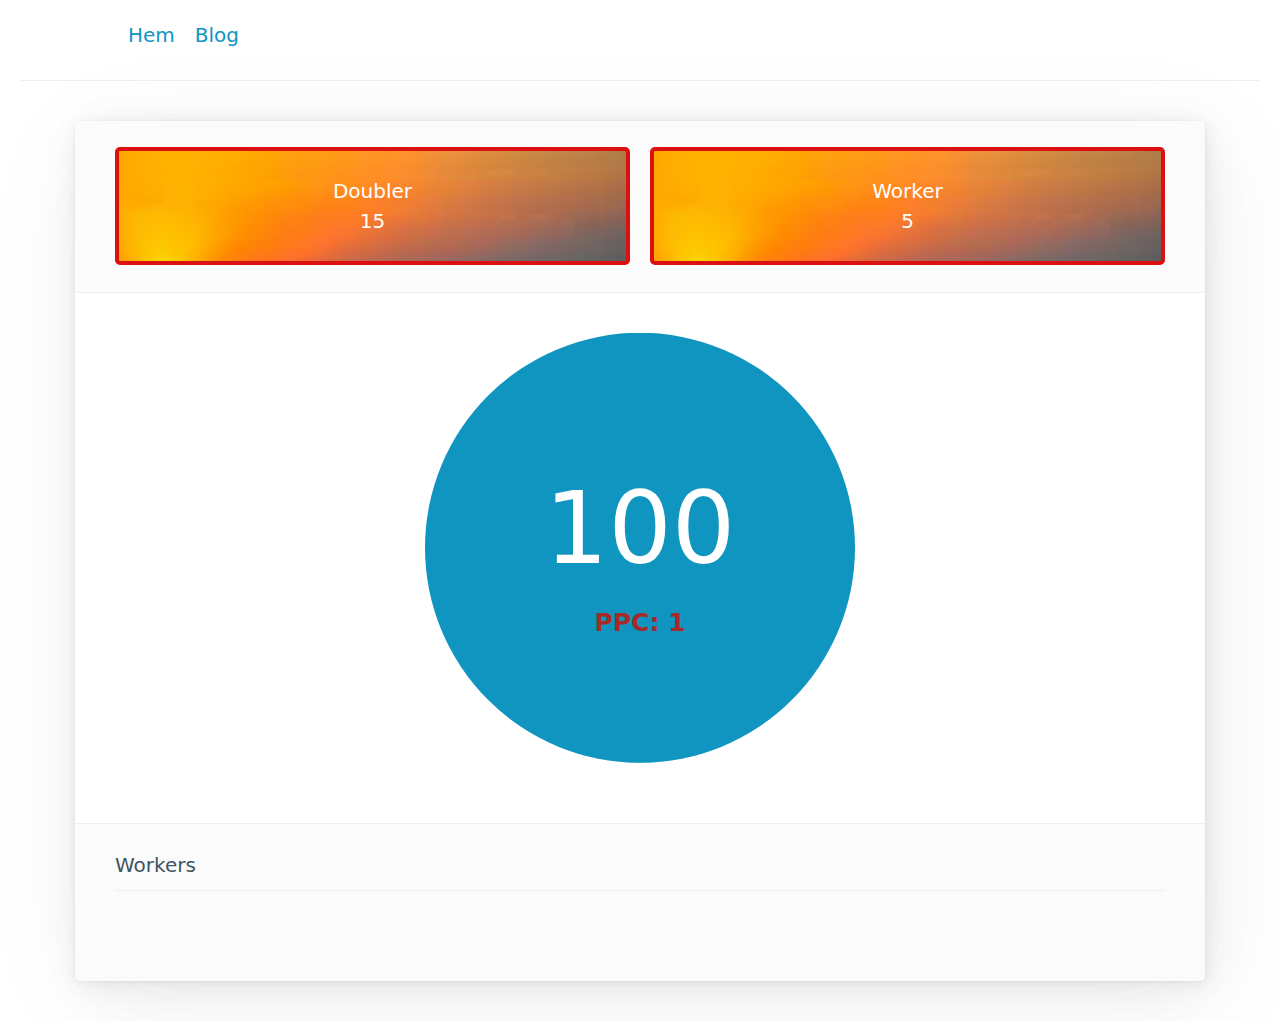
==== index.html @ ce46445a "Deploying to gh-pages from @ AlexHV06/AlexHV06.github.io@bc204b292a86f967e8ec6ae9195c172d0a52d128 🚀" ====
<!DOCTYPE html>
<html lang="en">
	<head>
		<meta charset="utf-8" />
		<link rel="icon" href="./favicon.png" />
		<meta name="viewport" content="width=device-width" />
		<meta http-equiv="content-security-policy" content="">
		<link href="./_app/immutable/assets/_layout-8003c18b.css" rel="stylesheet">
		<link href="./_app/immutable/assets/_page-f22d7fd2.css" rel="stylesheet">
		<link rel="modulepreload" href="./_app/immutable/start-99fe7136.js">
		<link rel="modulepreload" href="./_app/immutable/chunks/index-efcbbb00.js">
		<link rel="modulepreload" href="./_app/immutable/chunks/singletons-08392291.js">
		<link rel="modulepreload" href="./_app/immutable/chunks/preload-helper-41c905a7.js">
		<link rel="modulepreload" href="./_app/immutable/components/pages/_layout.svelte-f6925622.js">
		<link rel="modulepreload" href="./_app/immutable/modules/pages/_layout.js-9cbb603b.js">
		<link rel="modulepreload" href="./_app/immutable/chunks/_layout-da46b06b.js">
		<link rel="modulepreload" href="./_app/immutable/components/pages/_page.svelte-9d8914fa.js"><!-- HEAD_svelte-1lc4dl3_START --><link rel="stylesheet" href="/pico.min.css"><style>nav {
      margin-left: 10%;
      margin-right: 10%;
    }
  </style><!-- HEAD_svelte-1lc4dl3_END -->
	</head>
	<body>
		<div style="display: contents">




<nav><ul><li><a href="/">Hem</a></li>
    <li><a href="/devblog">Blog</a></li></ul></nav>

<main class="container-fluid"><hr>

  <main class="container"><article><header><div class="grid"><button class="upgrade svelte-jpsens"><span>Doubler</span>
          <span>15</span>
        </button><button class="upgrade svelte-jpsens"><span>Worker</span>
          <span>5</span>
        </button></div></header>
  <div class="game svelte-jpsens"><button class="clicker svelte-jpsens"><span class="clicks svelte-jpsens">100</span>
      <span class="pointtext svelte-jpsens">PPC: 1</span></button></div>
  <footer><div class="panelright svelte-jpsens"><div><span>Workers</span>
        <hr>
        <div class="shop svelte-jpsens"></div></div>
      <hr></div></footer>
</article></main></main>


		<script type="module" data-sveltekit-hydrate="1b8re81">
			import { start } from "./_app/immutable/start-99fe7136.js";

			start({
				env: {},
				paths: {"base":"","assets":""},
				target: document.querySelector('[data-sveltekit-hydrate="1b8re81"]').parentNode,
				version: "1673352489452",
				hydrate: {
					node_ids: [0, 2],
					data: [null,null],
					form: null
				}
			});
		</script>
	</div>
	</body>
</html>
---- _app/immutable/assets/_layout-8003c18b.css ----
code[class*=language-],pre[class*=language-]{background:hsl(220,13%,18%);color:#abb2bf;text-shadow:0 1px rgba(0,0,0,.3);font-family:Fira Code,Fira Mono,Menlo,Consolas,DejaVu Sans Mono,monospace;direction:ltr;text-align:left;white-space:pre;word-spacing:normal;word-break:normal;line-height:1.5;-moz-tab-size:2;-o-tab-size:2;tab-size:2;-webkit-hyphens:none;-moz-hyphens:none;-ms-hyphens:none;hyphens:none}code[class*=language-]::-moz-selection,code[class*=language-] *::-moz-selection,pre[class*=language-] *::-moz-selection{background:hsl(220,13%,28%);color:inherit;text-shadow:none}code[class*=language-]::selection,code[class*=language-] *::selection,pre[class*=language-] *::selection{background:hsl(220,13%,28%);color:inherit;text-shadow:none}pre[class*=language-]{padding:1em;margin:.5em 0;overflow:auto;border-radius:.3em}:not(pre)>code[class*=language-]{padding:.2em .3em;border-radius:.3em;white-space:normal}@media print{code[class*=language-],pre[class*=language-]{text-shadow:none}}.token.comment,.token.prolog,.token.cdata{color:#5c6370}.token.doctype,.token.punctuation,.token.entity{color:#abb2bf}.token.attr-name,.token.class-name,.token.boolean,.token.constant,.token.number,.token.atrule{color:#d19a66}.token.keyword{color:#c678dd}.token.property,.token.tag,.token.symbol,.token.deleted,.token.important{color:#e06c75}.token.selector,.token.string,.token.char,.token.builtin,.token.inserted,.token.regex,.token.attr-value,.token.attr-value>.token.punctuation{color:#98c379}.token.variable,.token.operator,.token.function{color:#61afef}.token.url{color:#56b6c2}.token.attr-value>.token.punctuation.attr-equals,.token.special-attr>.token.attr-value>.token.value.css{color:#abb2bf}.language-css .token.selector{color:#e06c75}.language-css .token.property{color:#abb2bf}.language-css .token.function,.language-css .token.url>.token.function{color:#56b6c2}.language-css .token.url>.token.string.url{color:#98c379}.language-css .token.important,.language-css .token.atrule .token.rule,.language-javascript .token.operator{color:#c678dd}.language-javascript .token.template-string>.token.interpolation>.token.interpolation-punctuation.punctuation{color:#be5046}.language-json .token.operator{color:#abb2bf}.language-json .token.null.keyword{color:#d19a66}.language-markdown .token.url,.language-markdown .token.url>.token.operator,.language-markdown .token.url-reference.url>.token.string{color:#abb2bf}.language-markdown .token.url>.token.content{color:#61afef}.language-markdown .token.url>.token.url,.language-markdown .token.url-reference.url{color:#56b6c2}.language-markdown .token.blockquote.punctuation,.language-markdown .token.hr.punctuation{color:#5c6370;font-style:italic}.language-markdown .token.code-snippet{color:#98c379}.language-markdown .token.bold .token.content{color:#d19a66}.language-markdown .token.italic .token.content{color:#c678dd}.language-markdown .token.strike .token.content,.language-markdown .token.strike .token.punctuation,.language-markdown .token.list.punctuation,.language-markdown .token.title.important>.token.punctuation{color:#e06c75}.token.bold{font-weight:700}.token.comment,.token.italic{font-style:italic}.token.entity{cursor:help}.token.namespace{opacity:.8}.token.token.tab:not(:empty):before,.token.token.cr:before,.token.token.lf:before,.token.token.space:before{color:#abb2bf26;text-shadow:none}div.code-toolbar>.toolbar.toolbar>.toolbar-item{margin-right:.4em}div.code-toolbar>.toolbar.toolbar>.toolbar-item>button,div.code-toolbar>.toolbar.toolbar>.toolbar-item>a,div.code-toolbar>.toolbar.toolbar>.toolbar-item>span{background:hsl(220,13%,26%);color:#828997;padding:.1em .4em;border-radius:.3em}div.code-toolbar>.toolbar.toolbar>.toolbar-item>button:hover,div.code-toolbar>.toolbar.toolbar>.toolbar-item>button:focus,div.code-toolbar>.toolbar.toolbar>.toolbar-item>a:hover,div.code-toolbar>.toolbar.toolbar>.toolbar-item>a:focus,div.code-toolbar>.toolbar.toolbar>.toolbar-item>span:hover,div.code-toolbar>.toolbar.toolbar>.toolbar-item>span:focus{background:hsl(220,13%,28%);color:#abb2bf}.line-highlight.line-highlight{background:hsla(220,100%,80%,.04)}.line-highlight.line-highlight:before,.line-highlight.line-highlight[data-end]:after{background:hsl(220,13%,26%);color:#abb2bf;padding:.1em .6em;border-radius:.3em;box-shadow:0 2px #0003}pre[id].linkable-line-numbers.linkable-line-numbers span.line-numbers-rows>span:hover:before{background-color:#99bbff0a}.line-numbers.line-numbers .line-numbers-rows,.command-line .command-line-prompt{border-right-color:#abb2bf26}.line-numbers .line-numbers-rows>span:before,.command-line .command-line-prompt>span:before{color:#636d83}.rainbow-braces .token.token.punctuation.brace-level-1,.rainbow-braces .token.token.punctuation.brace-level-5,.rainbow-braces .token.token.punctuation.brace-level-9{color:#e06c75}.rainbow-braces .token.token.punctuation.brace-level-2,.rainbow-braces .token.token.punctuation.brace-level-6,.rainbow-braces .token.token.punctuation.brace-level-10{color:#98c379}.rainbow-braces .token.token.punctuation.brace-level-3,.rainbow-braces .token.token.punctuation.brace-level-7,.rainbow-braces .token.token.punctuation.brace-level-11{color:#61afef}.rainbow-braces .token.token.punctuation.brace-level-4,.rainbow-braces .token.token.punctuation.brace-level-8,.rainbow-braces .token.token.punctuation.brace-level-12{color:#c678dd}pre.diff-highlight>code .token.token.deleted:not(.prefix),pre>code.diff-highlight .token.token.deleted:not(.prefix){background-color:#ff526626}pre.diff-highlight>code .token.token.deleted:not(.prefix)::-moz-selection,pre.diff-highlight>code .token.token.deleted:not(.prefix) *::-moz-selection,pre>code.diff-highlight .token.token.deleted:not(.prefix)::-moz-selection,pre>code.diff-highlight .token.token.deleted:not(.prefix) *::-moz-selection{background-color:#fb566940}pre.diff-highlight>code .token.token.deleted:not(.prefix)::selection,pre.diff-highlight>code .token.token.deleted:not(.prefix) *::selection,pre>code.diff-highlight .token.token.deleted:not(.prefix)::selection,pre>code.diff-highlight .token.token.deleted:not(.prefix) *::selection{background-color:#fb566940}pre.diff-highlight>code .token.token.inserted:not(.prefix),pre>code.diff-highlight .token.token.inserted:not(.prefix){background-color:#1aff5b26}pre.diff-highlight>code .token.token.inserted:not(.prefix)::-moz-selection,pre.diff-highlight>code .token.token.inserted:not(.prefix) *::-moz-selection,pre>code.diff-highlight .token.token.inserted:not(.prefix)::-moz-selection,pre>code.diff-highlight .token.token.inserted:not(.prefix) *::-moz-selection{background-color:#38e06240}pre.diff-highlight>code .token.token.inserted:not(.prefix)::selection,pre.diff-highlight>code .token.token.inserted:not(.prefix) *::selection,pre>code.diff-highlight .token.token.inserted:not(.prefix)::selection,pre>code.diff-highlight .token.token.inserted:not(.prefix) *::selection{background-color:#38e06240}.prism-previewer.prism-previewer:before,.prism-previewer-gradient.prism-previewer-gradient div{border-color:#262931}.prism-previewer-color.prism-previewer-color:before,.prism-previewer-gradient.prism-previewer-gradient div,.prism-previewer-easing.prism-previewer-easing:before{border-radius:.3em}.prism-previewer.prism-previewer:after{border-top-color:#262931}.prism-previewer-flipped.prism-previewer-flipped.after{border-bottom-color:#262931}.prism-previewer-angle.prism-previewer-angle:before,.prism-previewer-time.prism-previewer-time:before,.prism-previewer-easing.prism-previewer-easing{background:hsl(219,13%,22%)}.prism-previewer-angle.prism-previewer-angle circle,.prism-previewer-time.prism-previewer-time circle{stroke:#abb2bf;stroke-opacity:1}.prism-previewer-easing.prism-previewer-easing circle,.prism-previewer-easing.prism-previewer-easing path,.prism-previewer-easing.prism-previewer-easing line{stroke:#abb2bf}.prism-previewer-easing.prism-previewer-easing circle{fill:transparent}
---- _app/immutable/assets/_page-f22d7fd2.css ----
.shop.svelte-jpsens{display:grid;grid-auto-flow:row;gap:8px;grid-template-rows:repeat(3,1fr);grid-template-columns:repeat(3,1fr)}.upgrade.svelte-jpsens{width:100%;height:100%;border:4px solid rgb(219,16,16);background-color:#3bb71c;background-size:cover;background-image:url([data-uri]);place-items:center;place-content:center;display:flex;flex-direction:column}.worker.svelte-jpsens{width:100%;height:100%;border:1px solid black;background-color:#808d1b;place-items:center;place-content:center;display:flex}.game.svelte-jpsens{height:50vh;display:flex;flex-direction:column;place-items:center;place-content:center}.clicker.svelte-jpsens{clip-path:circle();display:flex;height:100%;width:100%;flex-direction:column;place-items:center;place-content:center;background-image:url(https://assets.bonappetit.com/photos/5ca534485e96521ff23b382b/4:3/w_3600,h_2700,c_limit/chocolate-chip-cookie.jpg);background-size:cover;background-position:0px -100px}.panelright.svelte-jpsens{height:100%;display:flex;flex-direction:column;gap:16px}.clicks.svelte-jpsens{font-size:100px}.pointtext.svelte-jpsens{color:brown;font-size:25px;font-weight:700}
---- pico.min.css ----
@charset "UTF-8";/*!
 * Pico.css v1.5.6 (https://picocss.com)
 * Copyright 2019-2022 - Licensed under MIT
 */:root{--font-family:system-ui,-apple-system,"Segoe UI","Roboto","Ubuntu","Cantarell","Noto Sans",sans-serif,"Apple Color Emoji","Segoe UI Emoji","Segoe UI Symbol","Noto Color Emoji";--line-height:1.5;--font-weight:400;--font-size:16px;--border-radius:0.25rem;--border-width:1px;--outline-width:3px;--spacing:1rem;--typography-spacing-vertical:1.5rem;--block-spacing-vertical:calc(var(--spacing) * 2);--block-spacing-horizontal:var(--spacing);--grid-spacing-vertical:0;--grid-spacing-horizontal:var(--spacing);--form-element-spacing-vertical:0.75rem;--form-element-spacing-horizontal:1rem;--nav-element-spacing-vertical:1rem;--nav-element-spacing-horizontal:0.5rem;--nav-link-spacing-vertical:0.5rem;--nav-link-spacing-horizontal:0.5rem;--form-label-font-weight:var(--font-weight);--transition:0.2s ease-in-out;--modal-overlay-backdrop-filter:blur(0.25rem)}@media (min-width:576px){:root{--font-size:17px}}@media (min-width:768px){:root{--font-size:18px}}@media (min-width:992px){:root{--font-size:19px}}@media (min-width:1200px){:root{--font-size:20px}}@media (min-width:576px){body>footer,body>header,body>main,section{--block-spacing-vertical:calc(var(--spacing) * 2.5)}}@media (min-width:768px){body>footer,body>header,body>main,section{--block-spacing-vertical:calc(var(--spacing) * 3)}}@media (min-width:992px){body>footer,body>header,body>main,section{--block-spacing-vertical:calc(var(--spacing) * 3.5)}}@media (min-width:1200px){body>footer,body>header,body>main,section{--block-spacing-vertical:calc(var(--spacing) * 4)}}@media (min-width:576px){article{--block-spacing-horizontal:calc(var(--spacing) * 1.25)}}@media (min-width:768px){article{--block-spacing-horizontal:calc(var(--spacing) * 1.5)}}@media (min-width:992px){article{--block-spacing-horizontal:calc(var(--spacing) * 1.75)}}@media (min-width:1200px){article{--block-spacing-horizontal:calc(var(--spacing) * 2)}}dialog>article{--block-spacing-vertical:calc(var(--spacing) * 2);--block-spacing-horizontal:var(--spacing)}@media (min-width:576px){dialog>article{--block-spacing-vertical:calc(var(--spacing) * 2.5);--block-spacing-horizontal:calc(var(--spacing) * 1.25)}}@media (min-width:768px){dialog>article{--block-spacing-vertical:calc(var(--spacing) * 3);--block-spacing-horizontal:calc(var(--spacing) * 1.5)}}a{--text-decoration:none}a.contrast,a.secondary{--text-decoration:underline}small{--font-size:0.875em}h1,h2,h3,h4,h5,h6{--font-weight:700}h1{--font-size:2rem;--typography-spacing-vertical:3rem}h2{--font-size:1.75rem;--typography-spacing-vertical:2.625rem}h3{--font-size:1.5rem;--typography-spacing-vertical:2.25rem}h4{--font-size:1.25rem;--typography-spacing-vertical:1.874rem}h5{--font-size:1.125rem;--typography-spacing-vertical:1.6875rem}[type=checkbox],[type=radio]{--border-width:2px}[type=checkbox][role=switch]{--border-width:3px}tfoot td,tfoot th,thead td,thead th{--border-width:3px}:not(thead,tfoot)>*>td{--font-size:0.875em}code,kbd,pre,samp{--font-family:"Menlo","Consolas","Roboto Mono","Ubuntu Monospace","Noto Mono","Oxygen Mono","Liberation Mono",monospace,"Apple Color Emoji","Segoe UI Emoji","Segoe UI Symbol","Noto Color Emoji"}kbd{--font-weight:bolder}:root:not([data-theme=dark]),[data-theme=light]{--background-color:#fff;--color:hsl(205deg, 20%, 32%);--h1-color:hsl(205deg, 30%, 15%);--h2-color:#24333e;--h3-color:hsl(205deg, 25%, 23%);--h4-color:#374956;--h5-color:hsl(205deg, 20%, 32%);--h6-color:#4d606d;--muted-color:hsl(205deg, 10%, 50%);--muted-border-color:hsl(205deg, 20%, 94%);--primary:hsl(195deg, 85%, 41%);--primary-hover:hsl(195deg, 90%, 32%);--primary-focus:rgba(16, 149, 193, 0.125);--primary-inverse:#fff;--secondary:hsl(205deg, 15%, 41%);--secondary-hover:hsl(205deg, 20%, 32%);--secondary-focus:rgba(89, 107, 120, 0.125);--secondary-inverse:#fff;--contrast:hsl(205deg, 30%, 15%);--contrast-hover:#000;--contrast-focus:rgba(89, 107, 120, 0.125);--contrast-inverse:#fff;--mark-background-color:#fff2ca;--mark-color:#543a26;--ins-color:#388e3c;--del-color:#c62828;--blockquote-border-color:var(--muted-border-color);--blockquote-footer-color:var(--muted-color);--button-box-shadow:0 0 0 rgba(0, 0, 0, 0);--button-hover-box-shadow:0 0 0 rgba(0, 0, 0, 0);--form-element-background-color:transparent;--form-element-border-color:hsl(205deg, 14%, 68%);--form-element-color:var(--color);--form-element-placeholder-color:var(--muted-color);--form-element-active-background-color:transparent;--form-element-active-border-color:var(--primary);--form-element-focus-color:var(--primary-focus);--form-element-disabled-background-color:hsl(205deg, 18%, 86%);--form-element-disabled-border-color:hsl(205deg, 14%, 68%);--form-element-disabled-opacity:0.5;--form-element-invalid-border-color:#c62828;--form-element-invalid-active-border-color:#d32f2f;--form-element-invalid-focus-color:rgba(211, 47, 47, 0.125);--form-element-valid-border-color:#388e3c;--form-element-valid-active-border-color:#43a047;--form-element-valid-focus-color:rgba(67, 160, 71, 0.125);--switch-background-color:hsl(205deg, 16%, 77%);--switch-color:var(--primary-inverse);--switch-checked-background-color:var(--primary);--range-border-color:hsl(205deg, 18%, 86%);--range-active-border-color:hsl(205deg, 16%, 77%);--range-thumb-border-color:var(--background-color);--range-thumb-color:var(--secondary);--range-thumb-hover-color:var(--secondary-hover);--range-thumb-active-color:var(--primary);--table-border-color:var(--muted-border-color);--table-row-stripped-background-color:#f6f8f9;--code-background-color:hsl(205deg, 20%, 94%);--code-color:var(--muted-color);--code-kbd-background-color:var(--contrast);--code-kbd-color:var(--contrast-inverse);--code-tag-color:hsl(330deg, 40%, 50%);--code-property-color:hsl(185deg, 40%, 40%);--code-value-color:hsl(40deg, 20%, 50%);--code-comment-color:hsl(205deg, 14%, 68%);--accordion-border-color:var(--muted-border-color);--accordion-close-summary-color:var(--color);--accordion-open-summary-color:var(--muted-color);--card-background-color:var(--background-color);--card-border-color:var(--muted-border-color);--card-box-shadow:0.0145rem 0.029rem 0.174rem rgba(27, 40, 50, 0.01698),0.0335rem 0.067rem 0.402rem rgba(27, 40, 50, 0.024),0.0625rem 0.125rem 0.75rem rgba(27, 40, 50, 0.03),0.1125rem 0.225rem 1.35rem rgba(27, 40, 50, 0.036),0.2085rem 0.417rem 2.502rem rgba(27, 40, 50, 0.04302),0.5rem 1rem 6rem rgba(27, 40, 50, 0.06),0 0 0 0.0625rem rgba(27, 40, 50, 0.015);--card-sectionning-background-color:#fbfbfc;--dropdown-background-color:#fbfbfc;--dropdown-border-color:#e1e6eb;--dropdown-box-shadow:var(--card-box-shadow);--dropdown-color:var(--color);--dropdown-hover-background-color:hsl(205deg, 20%, 94%);--modal-overlay-background-color:rgba(213, 220, 226, 0.7);--progress-background-color:hsl(205deg, 18%, 86%);--progress-color:var(--primary);--loading-spinner-opacity:0.5;--tooltip-background-color:var(--contrast);--tooltip-color:var(--contrast-inverse);--icon-checkbox:url("data:image/svg+xml,%3Csvg xmlns='http://www.w3.org/2000/svg' width='24' height='24' viewBox='0 0 24 24' fill='none' stroke='rgb(255, 255, 255)' stroke-width='4' stroke-linecap='round' stroke-linejoin='round'%3E%3Cpolyline points='20 6 9 17 4 12'%3E%3C/polyline%3E%3C/svg%3E");--icon-chevron:url("data:image/svg+xml,%3Csvg xmlns='http://www.w3.org/2000/svg' width='24' height='24' viewBox='0 0 24 24' fill='none' stroke='rgb(65, 84, 98)' stroke-width='2' stroke-linecap='round' stroke-linejoin='round'%3E%3Cpolyline points='6 9 12 15 18 9'%3E%3C/polyline%3E%3C/svg%3E");--icon-chevron-button:url("data:image/svg+xml,%3Csvg xmlns='http://www.w3.org/2000/svg' width='24' height='24' viewBox='0 0 24 24' fill='none' stroke='rgb(255, 255, 255)' stroke-width='2' stroke-linecap='round' stroke-linejoin='round'%3E%3Cpolyline points='6 9 12 15 18 9'%3E%3C/polyline%3E%3C/svg%3E");--icon-chevron-button-inverse:url("data:image/svg+xml,%3Csvg xmlns='http://www.w3.org/2000/svg' width='24' height='24' viewBox='0 0 24 24' fill='none' stroke='rgb(255, 255, 255)' stroke-width='2' stroke-linecap='round' stroke-linejoin='round'%3E%3Cpolyline points='6 9 12 15 18 9'%3E%3C/polyline%3E%3C/svg%3E");--icon-close:url("data:image/svg+xml,%3Csvg xmlns='http://www.w3.org/2000/svg' width='24' height='24' viewBox='0 0 24 24' fill='none' stroke='rgb(115, 130, 140)' stroke-width='4' stroke-linecap='round' stroke-linejoin='round'%3E%3Cline x1='18' y1='6' x2='6' y2='18'%3E%3C/line%3E%3Cline x1='6' y1='6' x2='18' y2='18'%3E%3C/line%3E%3C/svg%3E");--icon-date:url("data:image/svg+xml,%3Csvg xmlns='http://www.w3.org/2000/svg' width='24' height='24' viewBox='0 0 24 24' fill='none' stroke='rgb(65, 84, 98)' stroke-width='2' stroke-linecap='round' stroke-linejoin='round'%3E%3Crect x='3' y='4' width='18' height='18' rx='2' ry='2'%3E%3C/rect%3E%3Cline x1='16' y1='2' x2='16' y2='6'%3E%3C/line%3E%3Cline x1='8' y1='2' x2='8' y2='6'%3E%3C/line%3E%3Cline x1='3' y1='10' x2='21' y2='10'%3E%3C/line%3E%3C/svg%3E");--icon-invalid:url("data:image/svg+xml,%3Csvg xmlns='http://www.w3.org/2000/svg' width='24' height='24' viewBox='0 0 24 24' fill='none' stroke='rgb(198, 40, 40)' stroke-width='2' stroke-linecap='round' stroke-linejoin='round'%3E%3Ccircle cx='12' cy='12' r='10'%3E%3C/circle%3E%3Cline x1='12' y1='8' x2='12' y2='12'%3E%3C/line%3E%3Cline x1='12' y1='16' x2='12.01' y2='16'%3E%3C/line%3E%3C/svg%3E");--icon-minus:url("data:image/svg+xml,%3Csvg xmlns='http://www.w3.org/2000/svg' width='24' height='24' viewBox='0 0 24 24' fill='none' stroke='rgb(255, 255, 255)' stroke-width='4' stroke-linecap='round' stroke-linejoin='round'%3E%3Cline x1='5' y1='12' x2='19' y2='12'%3E%3C/line%3E%3C/svg%3E");--icon-search:url("data:image/svg+xml,%3Csvg xmlns='http://www.w3.org/2000/svg' width='24' height='24' viewBox='0 0 24 24' fill='none' stroke='rgb(65, 84, 98)' stroke-width='2' stroke-linecap='round' stroke-linejoin='round'%3E%3Ccircle cx='11' cy='11' r='8'%3E%3C/circle%3E%3Cline x1='21' y1='21' x2='16.65' y2='16.65'%3E%3C/line%3E%3C/svg%3E");--icon-time:url("data:image/svg+xml,%3Csvg xmlns='http://www.w3.org/2000/svg' width='24' height='24' viewBox='0 0 24 24' fill='none' stroke='rgb(65, 84, 98)' stroke-width='2' stroke-linecap='round' stroke-linejoin='round'%3E%3Ccircle cx='12' cy='12' r='10'%3E%3C/circle%3E%3Cpolyline points='12 6 12 12 16 14'%3E%3C/polyline%3E%3C/svg%3E");--icon-valid:url("data:image/svg+xml,%3Csvg xmlns='http://www.w3.org/2000/svg' width='24' height='24' viewBox='0 0 24 24' fill='none' stroke='rgb(56, 142, 60)' stroke-width='3' stroke-linecap='round' stroke-linejoin='round'%3E%3Cpolyline points='20 6 9 17 4 12'%3E%3C/polyline%3E%3C/svg%3E");color-scheme:light}@media only screen and (prefers-color-scheme:dark){:root:not([data-theme=light]){--background-color:#11191f;--color:hsl(205deg, 16%, 77%);--h1-color:hsl(205deg, 20%, 94%);--h2-color:#e1e6eb;--h3-color:hsl(205deg, 18%, 86%);--h4-color:#c8d1d8;--h5-color:hsl(205deg, 16%, 77%);--h6-color:#afbbc4;--muted-color:hsl(205deg, 10%, 50%);--muted-border-color:#1f2d38;--primary:hsl(195deg, 85%, 41%);--primary-hover:hsl(195deg, 80%, 50%);--primary-focus:rgba(16, 149, 193, 0.25);--primary-inverse:#fff;--secondary:hsl(205deg, 15%, 41%);--secondary-hover:hsl(205deg, 10%, 50%);--secondary-focus:rgba(115, 130, 140, 0.25);--secondary-inverse:#fff;--contrast:hsl(205deg, 20%, 94%);--contrast-hover:#fff;--contrast-focus:rgba(115, 130, 140, 0.25);--contrast-inverse:#000;--mark-background-color:#d1c284;--mark-color:#11191f;--ins-color:#388e3c;--del-color:#c62828;--blockquote-border-color:var(--muted-border-color);--blockquote-footer-color:var(--muted-color);--button-box-shadow:0 0 0 rgba(0, 0, 0, 0);--button-hover-box-shadow:0 0 0 rgba(0, 0, 0, 0);--form-element-background-color:#11191f;--form-element-border-color:#374956;--form-element-color:var(--color);--form-element-placeholder-color:var(--muted-color);--form-element-active-background-color:var(--form-element-background-color);--form-element-active-border-color:var(--primary);--form-element-focus-color:var(--primary-focus);--form-element-disabled-background-color:hsl(205deg, 25%, 23%);--form-element-disabled-border-color:hsl(205deg, 20%, 32%);--form-element-disabled-opacity:0.5;--form-element-invalid-border-color:#b71c1c;--form-element-invalid-active-border-color:#c62828;--form-element-invalid-focus-color:rgba(198, 40, 40, 0.25);--form-element-valid-border-color:#2e7d32;--form-element-valid-active-border-color:#388e3c;--form-element-valid-focus-color:rgba(56, 142, 60, 0.25);--switch-background-color:#374956;--switch-color:var(--primary-inverse);--switch-checked-background-color:var(--primary);--range-border-color:#24333e;--range-active-border-color:hsl(205deg, 25%, 23%);--range-thumb-border-color:var(--background-color);--range-thumb-color:var(--secondary);--range-thumb-hover-color:var(--secondary-hover);--range-thumb-active-color:var(--primary);--table-border-color:var(--muted-border-color);--table-row-stripped-background-color:rgba(115, 130, 140, 0.05);--code-background-color:#18232c;--code-color:var(--muted-color);--code-kbd-background-color:var(--contrast);--code-kbd-color:var(--contrast-inverse);--code-tag-color:hsl(330deg, 30%, 50%);--code-property-color:hsl(185deg, 30%, 50%);--code-value-color:hsl(40deg, 10%, 50%);--code-comment-color:#4d606d;--accordion-border-color:var(--muted-border-color);--accordion-active-summary-color:var(--primary);--accordion-close-summary-color:var(--color);--accordion-open-summary-color:var(--muted-color);--card-background-color:#141e26;--card-border-color:var(--card-background-color);--card-box-shadow:0.0145rem 0.029rem 0.174rem rgba(0, 0, 0, 0.01698),0.0335rem 0.067rem 0.402rem rgba(0, 0, 0, 0.024),0.0625rem 0.125rem 0.75rem rgba(0, 0, 0, 0.03),0.1125rem 0.225rem 1.35rem rgba(0, 0, 0, 0.036),0.2085rem 0.417rem 2.502rem rgba(0, 0, 0, 0.04302),0.5rem 1rem 6rem rgba(0, 0, 0, 0.06),0 0 0 0.0625rem rgba(0, 0, 0, 0.015);--card-sectionning-background-color:#18232c;--dropdown-background-color:hsl(205deg, 30%, 15%);--dropdown-border-color:#24333e;--dropdown-box-shadow:var(--card-box-shadow);--dropdown-color:var(--color);--dropdown-hover-background-color:rgba(36, 51, 62, 0.75);--modal-overlay-background-color:rgba(36, 51, 62, 0.8);--progress-background-color:#24333e;--progress-color:var(--primary);--loading-spinner-opacity:0.5;--tooltip-background-color:var(--contrast);--tooltip-color:var(--contrast-inverse);--icon-checkbox:url("data:image/svg+xml,%3Csvg xmlns='http://www.w3.org/2000/svg' width='24' height='24' viewBox='0 0 24 24' fill='none' stroke='rgb(255, 255, 255)' stroke-width='4' stroke-linecap='round' stroke-linejoin='round'%3E%3Cpolyline points='20 6 9 17 4 12'%3E%3C/polyline%3E%3C/svg%3E");--icon-chevron:url("data:image/svg+xml,%3Csvg xmlns='http://www.w3.org/2000/svg' width='24' height='24' viewBox='0 0 24 24' fill='none' stroke='rgb(162, 175, 185)' stroke-width='2' stroke-linecap='round' stroke-linejoin='round'%3E%3Cpolyline points='6 9 12 15 18 9'%3E%3C/polyline%3E%3C/svg%3E");--icon-chevron-button:url("data:image/svg+xml,%3Csvg xmlns='http://www.w3.org/2000/svg' width='24' height='24' viewBox='0 0 24 24' fill='none' stroke='rgb(255, 255, 255)' stroke-width='2' stroke-linecap='round' stroke-linejoin='round'%3E%3Cpolyline points='6 9 12 15 18 9'%3E%3C/polyline%3E%3C/svg%3E");--icon-chevron-button-inverse:url("data:image/svg+xml,%3Csvg xmlns='http://www.w3.org/2000/svg' width='24' height='24' viewBox='0 0 24 24' fill='none' stroke='rgb(0, 0, 0)' stroke-width='2' stroke-linecap='round' stroke-linejoin='round'%3E%3Cpolyline points='6 9 12 15 18 9'%3E%3C/polyline%3E%3C/svg%3E");--icon-close:url("data:image/svg+xml,%3Csvg xmlns='http://www.w3.org/2000/svg' width='24' height='24' viewBox='0 0 24 24' fill='none' stroke='rgb(115, 130, 140)' stroke-width='4' stroke-linecap='round' stroke-linejoin='round'%3E%3Cline x1='18' y1='6' x2='6' y2='18'%3E%3C/line%3E%3Cline x1='6' y1='6' x2='18' y2='18'%3E%3C/line%3E%3C/svg%3E");--icon-date:url("data:image/svg+xml,%3Csvg xmlns='http://www.w3.org/2000/svg' width='24' height='24' viewBox='0 0 24 24' fill='none' stroke='rgb(162, 175, 185)' stroke-width='2' stroke-linecap='round' stroke-linejoin='round'%3E%3Crect x='3' y='4' width='18' height='18' rx='2' ry='2'%3E%3C/rect%3E%3Cline x1='16' y1='2' x2='16' y2='6'%3E%3C/line%3E%3Cline x1='8' y1='2' x2='8' y2='6'%3E%3C/line%3E%3Cline x1='3' y1='10' x2='21' y2='10'%3E%3C/line%3E%3C/svg%3E");--icon-invalid:url("data:image/svg+xml,%3Csvg xmlns='http://www.w3.org/2000/svg' width='24' height='24' viewBox='0 0 24 24' fill='none' stroke='rgb(183, 28, 28)' stroke-width='2' stroke-linecap='round' stroke-linejoin='round'%3E%3Ccircle cx='12' cy='12' r='10'%3E%3C/circle%3E%3Cline x1='12' y1='8' x2='12' y2='12'%3E%3C/line%3E%3Cline x1='12' y1='16' x2='12.01' y2='16'%3E%3C/line%3E%3C/svg%3E");--icon-minus:url("data:image/svg+xml,%3Csvg xmlns='http://www.w3.org/2000/svg' width='24' height='24' viewBox='0 0 24 24' fill='none' stroke='rgb(255, 255, 255)' stroke-width='4' stroke-linecap='round' stroke-linejoin='round'%3E%3Cline x1='5' y1='12' x2='19' y2='12'%3E%3C/line%3E%3C/svg%3E");--icon-search:url("data:image/svg+xml,%3Csvg xmlns='http://www.w3.org/2000/svg' width='24' height='24' viewBox='0 0 24 24' fill='none' stroke='rgb(162, 175, 185)' stroke-width='2' stroke-linecap='round' stroke-linejoin='round'%3E%3Ccircle cx='11' cy='11' r='8'%3E%3C/circle%3E%3Cline x1='21' y1='21' x2='16.65' y2='16.65'%3E%3C/line%3E%3C/svg%3E");--icon-time:url("data:image/svg+xml,%3Csvg xmlns='http://www.w3.org/2000/svg' width='24' height='24' viewBox='0 0 24 24' fill='none' stroke='rgb(162, 175, 185)' stroke-width='2' stroke-linecap='round' stroke-linejoin='round'%3E%3Ccircle cx='12' cy='12' r='10'%3E%3C/circle%3E%3Cpolyline points='12 6 12 12 16 14'%3E%3C/polyline%3E%3C/svg%3E");--icon-valid:url("data:image/svg+xml,%3Csvg xmlns='http://www.w3.org/2000/svg' width='24' height='24' viewBox='0 0 24 24' fill='none' stroke='rgb(46, 125, 50)' stroke-width='3' stroke-linecap='round' stroke-linejoin='round'%3E%3Cpolyline points='20 6 9 17 4 12'%3E%3C/polyline%3E%3C/svg%3E");color-scheme:dark}}[data-theme=dark]{--background-color:#11191f;--color:hsl(205deg, 16%, 77%);--h1-color:hsl(205deg, 20%, 94%);--h2-color:#e1e6eb;--h3-color:hsl(205deg, 18%, 86%);--h4-color:#c8d1d8;--h5-color:hsl(205deg, 16%, 77%);--h6-color:#afbbc4;--muted-color:hsl(205deg, 10%, 50%);--muted-border-color:#1f2d38;--primary:hsl(195deg, 85%, 41%);--primary-hover:hsl(195deg, 80%, 50%);--primary-focus:rgba(16, 149, 193, 0.25);--primary-inverse:#fff;--secondary:hsl(205deg, 15%, 41%);--secondary-hover:hsl(205deg, 10%, 50%);--secondary-focus:rgba(115, 130, 140, 0.25);--secondary-inverse:#fff;--contrast:hsl(205deg, 20%, 94%);--contrast-hover:#fff;--contrast-focus:rgba(115, 130, 140, 0.25);--contrast-inverse:#000;--mark-background-color:#d1c284;--mark-color:#11191f;--ins-color:#388e3c;--del-color:#c62828;--blockquote-border-color:var(--muted-border-color);--blockquote-footer-color:var(--muted-color);--button-box-shadow:0 0 0 rgba(0, 0, 0, 0);--button-hover-box-shadow:0 0 0 rgba(0, 0, 0, 0);--form-element-background-color:#11191f;--form-element-border-color:#374956;--form-element-color:var(--color);--form-element-placeholder-color:var(--muted-color);--form-element-active-background-color:var(--form-element-background-color);--form-element-active-border-color:var(--primary);--form-element-focus-color:var(--primary-focus);--form-element-disabled-background-color:hsl(205deg, 25%, 23%);--form-element-disabled-border-color:hsl(205deg, 20%, 32%);--form-element-disabled-opacity:0.5;--form-element-invalid-border-color:#b71c1c;--form-element-invalid-active-border-color:#c62828;--form-element-invalid-focus-color:rgba(198, 40, 40, 0.25);--form-element-valid-border-color:#2e7d32;--form-element-valid-active-border-color:#388e3c;--form-element-valid-focus-color:rgba(56, 142, 60, 0.25);--switch-background-color:#374956;--switch-color:var(--primary-inverse);--switch-checked-background-color:var(--primary);--range-border-color:#24333e;--range-active-border-color:hsl(205deg, 25%, 23%);--range-thumb-border-color:var(--background-color);--range-thumb-color:var(--secondary);--range-thumb-hover-color:var(--secondary-hover);--range-thumb-active-color:var(--primary);--table-border-color:var(--muted-border-color);--table-row-stripped-background-color:rgba(115, 130, 140, 0.05);--code-background-color:#18232c;--code-color:var(--muted-color);--code-kbd-background-color:var(--contrast);--code-kbd-color:var(--contrast-inverse);--code-tag-color:hsl(330deg, 30%, 50%);--code-property-color:hsl(185deg, 30%, 50%);--code-value-color:hsl(40deg, 10%, 50%);--code-comment-color:#4d606d;--accordion-border-color:var(--muted-border-color);--accordion-active-summary-color:var(--primary);--accordion-close-summary-color:var(--color);--accordion-open-summary-color:var(--muted-color);--card-background-color:#141e26;--card-border-color:var(--card-background-color);--card-box-shadow:0.0145rem 0.029rem 0.174rem rgba(0, 0, 0, 0.01698),0.0335rem 0.067rem 0.402rem rgba(0, 0, 0, 0.024),0.0625rem 0.125rem 0.75rem rgba(0, 0, 0, 0.03),0.1125rem 0.225rem 1.35rem rgba(0, 0, 0, 0.036),0.2085rem 0.417rem 2.502rem rgba(0, 0, 0, 0.04302),0.5rem 1rem 6rem rgba(0, 0, 0, 0.06),0 0 0 0.0625rem rgba(0, 0, 0, 0.015);--card-sectionning-background-color:#18232c;--dropdown-background-color:hsl(205deg, 30%, 15%);--dropdown-border-color:#24333e;--dropdown-box-shadow:var(--card-box-shadow);--dropdown-color:var(--color);--dropdown-hover-background-color:rgba(36, 51, 62, 0.75);--modal-overlay-background-color:rgba(36, 51, 62, 0.8);--progress-background-color:#24333e;--progress-color:var(--primary);--loading-spinner-opacity:0.5;--tooltip-background-color:var(--contrast);--tooltip-color:var(--contrast-inverse);--icon-checkbox:url("data:image/svg+xml,%3Csvg xmlns='http://www.w3.org/2000/svg' width='24' height='24' viewBox='0 0 24 24' fill='none' stroke='rgb(255, 255, 255)' stroke-width='4' stroke-linecap='round' stroke-linejoin='round'%3E%3Cpolyline points='20 6 9 17 4 12'%3E%3C/polyline%3E%3C/svg%3E");--icon-chevron:url("data:image/svg+xml,%3Csvg xmlns='http://www.w3.org/2000/svg' width='24' height='24' viewBox='0 0 24 24' fill='none' stroke='rgb(162, 175, 185)' stroke-width='2' stroke-linecap='round' stroke-linejoin='round'%3E%3Cpolyline points='6 9 12 15 18 9'%3E%3C/polyline%3E%3C/svg%3E");--icon-chevron-button:url("data:image/svg+xml,%3Csvg xmlns='http://www.w3.org/2000/svg' width='24' height='24' viewBox='0 0 24 24' fill='none' stroke='rgb(255, 255, 255)' stroke-width='2' stroke-linecap='round' stroke-linejoin='round'%3E%3Cpolyline points='6 9 12 15 18 9'%3E%3C/polyline%3E%3C/svg%3E");--icon-chevron-button-inverse:url("data:image/svg+xml,%3Csvg xmlns='http://www.w3.org/2000/svg' width='24' height='24' viewBox='0 0 24 24' fill='none' stroke='rgb(0, 0, 0)' stroke-width='2' stroke-linecap='round' stroke-linejoin='round'%3E%3Cpolyline points='6 9 12 15 18 9'%3E%3C/polyline%3E%3C/svg%3E");--icon-close:url("data:image/svg+xml,%3Csvg xmlns='http://www.w3.org/2000/svg' width='24' height='24' viewBox='0 0 24 24' fill='none' stroke='rgb(115, 130, 140)' stroke-width='4' stroke-linecap='round' stroke-linejoin='round'%3E%3Cline x1='18' y1='6' x2='6' y2='18'%3E%3C/line%3E%3Cline x1='6' y1='6' x2='18' y2='18'%3E%3C/line%3E%3C/svg%3E");--icon-date:url("data:image/svg+xml,%3Csvg xmlns='http://www.w3.org/2000/svg' width='24' height='24' viewBox='0 0 24 24' fill='none' stroke='rgb(162, 175, 185)' stroke-width='2' stroke-linecap='round' stroke-linejoin='round'%3E%3Crect x='3' y='4' width='18' height='18' rx='2' ry='2'%3E%3C/rect%3E%3Cline x1='16' y1='2' x2='16' y2='6'%3E%3C/line%3E%3Cline x1='8' y1='2' x2='8' y2='6'%3E%3C/line%3E%3Cline x1='3' y1='10' x2='21' y2='10'%3E%3C/line%3E%3C/svg%3E");--icon-invalid:url("data:image/svg+xml,%3Csvg xmlns='http://www.w3.org/2000/svg' width='24' height='24' viewBox='0 0 24 24' fill='none' stroke='rgb(183, 28, 28)' stroke-width='2' stroke-linecap='round' stroke-linejoin='round'%3E%3Ccircle cx='12' cy='12' r='10'%3E%3C/circle%3E%3Cline x1='12' y1='8' x2='12' y2='12'%3E%3C/line%3E%3Cline x1='12' y1='16' x2='12.01' y2='16'%3E%3C/line%3E%3C/svg%3E");--icon-minus:url("data:image/svg+xml,%3Csvg xmlns='http://www.w3.org/2000/svg' width='24' height='24' viewBox='0 0 24 24' fill='none' stroke='rgb(255, 255, 255)' stroke-width='4' stroke-linecap='round' stroke-linejoin='round'%3E%3Cline x1='5' y1='12' x2='19' y2='12'%3E%3C/line%3E%3C/svg%3E");--icon-search:url("data:image/svg+xml,%3Csvg xmlns='http://www.w3.org/2000/svg' width='24' height='24' viewBox='0 0 24 24' fill='none' stroke='rgb(162, 175, 185)' stroke-width='2' stroke-linecap='round' stroke-linejoin='round'%3E%3Ccircle cx='11' cy='11' r='8'%3E%3C/circle%3E%3Cline x1='21' y1='21' x2='16.65' y2='16.65'%3E%3C/line%3E%3C/svg%3E");--icon-time:url("data:image/svg+xml,%3Csvg xmlns='http://www.w3.org/2000/svg' width='24' height='24' viewBox='0 0 24 24' fill='none' stroke='rgb(162, 175, 185)' stroke-width='2' stroke-linecap='round' stroke-linejoin='round'%3E%3Ccircle cx='12' cy='12' r='10'%3E%3C/circle%3E%3Cpolyline points='12 6 12 12 16 14'%3E%3C/polyline%3E%3C/svg%3E");--icon-valid:url("data:image/svg+xml,%3Csvg xmlns='http://www.w3.org/2000/svg' width='24' height='24' viewBox='0 0 24 24' fill='none' stroke='rgb(46, 125, 50)' stroke-width='3' stroke-linecap='round' stroke-linejoin='round'%3E%3Cpolyline points='20 6 9 17 4 12'%3E%3C/polyline%3E%3C/svg%3E");color-scheme:dark}[type=checkbox],[type=radio],[type=range],progress{accent-color:var(--primary)}*,::after,::before{box-sizing:border-box;background-repeat:no-repeat}::after,::before{text-decoration:inherit;vertical-align:inherit}:where(:root){-webkit-tap-highlight-color:transparent;-webkit-text-size-adjust:100%;-moz-text-size-adjust:100%;text-size-adjust:100%;background-color:var(--background-color);color:var(--color);font-weight:var(--font-weight);font-size:var(--font-size);line-height:var(--line-height);font-family:var(--font-family);text-rendering:optimizeLegibility;overflow-wrap:break-word;cursor:default;-moz-tab-size:4;-o-tab-size:4;tab-size:4}main{display:block}body{width:100%;margin:0}body>footer,body>header,body>main{width:100%;margin-right:auto;margin-left:auto;padding:var(--block-spacing-vertical) 0}.container,.container-fluid{width:100%;margin-right:auto;margin-left:auto;padding-right:var(--spacing);padding-left:var(--spacing)}@media (min-width:576px){.container{max-width:510px;padding-right:0;padding-left:0}}@media (min-width:768px){.container{max-width:700px}}@media (min-width:992px){.container{max-width:920px}}@media (min-width:1200px){.container{max-width:1130px}}section{margin-bottom:var(--block-spacing-vertical)}.grid{grid-column-gap:var(--grid-spacing-horizontal);grid-row-gap:var(--grid-spacing-vertical);display:grid;grid-template-columns:1fr;margin:0}@media (min-width:992px){.grid{grid-template-columns:repeat(auto-fit,minmax(0%,1fr))}}.grid>*{min-width:0}figure{display:block;margin:0;padding:0;overflow-x:auto}figure figcaption{padding:calc(var(--spacing) * .5) 0;color:var(--muted-color)}b,strong{font-weight:bolder}sub,sup{position:relative;font-size:.75em;line-height:0;vertical-align:baseline}sub{bottom:-.25em}sup{top:-.5em}address,blockquote,dl,figure,form,ol,p,pre,table,ul{margin-top:0;margin-bottom:var(--typography-spacing-vertical);color:var(--color);font-style:normal;font-weight:var(--font-weight);font-size:var(--font-size)}[role=link],a{--color:var(--primary);--background-color:transparent;outline:0;background-color:var(--background-color);color:var(--color);-webkit-text-decoration:var(--text-decoration);text-decoration:var(--text-decoration);transition:background-color var(--transition),color var(--transition),box-shadow var(--transition),-webkit-text-decoration var(--transition);transition:background-color var(--transition),color var(--transition),text-decoration var(--transition),box-shadow var(--transition);transition:background-color var(--transition),color var(--transition),text-decoration var(--transition),box-shadow var(--transition),-webkit-text-decoration var(--transition)}[role=link]:is([aria-current],:hover,:active,:focus),a:is([aria-current],:hover,:active,:focus){--color:var(--primary-hover);--text-decoration:underline}[role=link]:focus,a:focus{--background-color:var(--primary-focus)}[role=link].secondary,a.secondary{--color:var(--secondary)}[role=link].secondary:is([aria-current],:hover,:active,:focus),a.secondary:is([aria-current],:hover,:active,:focus){--color:var(--secondary-hover)}[role=link].secondary:focus,a.secondary:focus{--background-color:var(--secondary-focus)}[role=link].contrast,a.contrast{--color:var(--contrast)}[role=link].contrast:is([aria-current],:hover,:active,:focus),a.contrast:is([aria-current],:hover,:active,:focus){--color:var(--contrast-hover)}[role=link].contrast:focus,a.contrast:focus{--background-color:var(--contrast-focus)}h1,h2,h3,h4,h5,h6{margin-top:0;margin-bottom:var(--typography-spacing-vertical);color:var(--color);font-weight:var(--font-weight);font-size:var(--font-size);font-family:var(--font-family)}h1{--color:var(--h1-color)}h2{--color:var(--h2-color)}h3{--color:var(--h3-color)}h4{--color:var(--h4-color)}h5{--color:var(--h5-color)}h6{--color:var(--h6-color)}:where(address,blockquote,dl,figure,form,ol,p,pre,table,ul)~:is(h1,h2,h3,h4,h5,h6){margin-top:var(--typography-spacing-vertical)}.headings,hgroup{margin-bottom:var(--typography-spacing-vertical)}.headings>*,hgroup>*{margin-bottom:0}.headings>:last-child,hgroup>:last-child{--color:var(--muted-color);--font-weight:unset;font-size:1rem;font-family:unset}p{margin-bottom:var(--typography-spacing-vertical)}small{font-size:var(--font-size)}:where(dl,ol,ul){padding-right:0;padding-left:var(--spacing);-webkit-padding-start:var(--spacing);padding-inline-start:var(--spacing);-webkit-padding-end:0;padding-inline-end:0}:where(dl,ol,ul) li{margin-bottom:calc(var(--typography-spacing-vertical) * .25)}:where(dl,ol,ul) :is(dl,ol,ul){margin:0;margin-top:calc(var(--typography-spacing-vertical) * .25)}ul li{list-style:square}mark{padding:.125rem .25rem;background-color:var(--mark-background-color);color:var(--mark-color);vertical-align:baseline}blockquote{display:block;margin:var(--typography-spacing-vertical) 0;padding:var(--spacing);border-right:none;border-left:.25rem solid var(--blockquote-border-color);-webkit-border-start:0.25rem solid var(--blockquote-border-color);border-inline-start:0.25rem solid var(--blockquote-border-color);-webkit-border-end:none;border-inline-end:none}blockquote footer{margin-top:calc(var(--typography-spacing-vertical) * .5);color:var(--blockquote-footer-color)}abbr[title]{border-bottom:1px dotted;text-decoration:none;cursor:help}ins{color:var(--ins-color);text-decoration:none}del{color:var(--del-color)}::-moz-selection{background-color:var(--primary-focus)}::selection{background-color:var(--primary-focus)}:where(audio,canvas,iframe,img,svg,video){vertical-align:middle}audio,video{display:inline-block}audio:not([controls]){display:none;height:0}:where(iframe){border-style:none}img{max-width:100%;height:auto;border-style:none}:where(svg:not([fill])){fill:currentColor}svg:not(:root){overflow:hidden}button{margin:0;overflow:visible;font-family:inherit;text-transform:none}[type=button],[type=reset],[type=submit],button{-webkit-appearance:button}button{display:block;width:100%;margin-bottom:var(--spacing)}[role=button]{display:inline-block;text-decoration:none}[role=button],button,input[type=button],input[type=reset],input[type=submit]{--background-color:var(--primary);--border-color:var(--primary);--color:var(--primary-inverse);--box-shadow:var(--button-box-shadow, 0 0 0 rgba(0, 0, 0, 0));padding:var(--form-element-spacing-vertical) var(--form-element-spacing-horizontal);border:var(--border-width) solid var(--border-color);border-radius:var(--border-radius);outline:0;background-color:var(--background-color);box-shadow:var(--box-shadow);color:var(--color);font-weight:var(--font-weight);font-size:1rem;line-height:var(--line-height);text-align:center;cursor:pointer;transition:background-color var(--transition),border-color var(--transition),color var(--transition),box-shadow var(--transition)}[role=button]:is([aria-current],:hover,:active,:focus),button:is([aria-current],:hover,:active,:focus),input[type=button]:is([aria-current],:hover,:active,:focus),input[type=reset]:is([aria-current],:hover,:active,:focus),input[type=submit]:is([aria-current],:hover,:active,:focus){--background-color:var(--primary-hover);--border-color:var(--primary-hover);--box-shadow:var(--button-hover-box-shadow, 0 0 0 rgba(0, 0, 0, 0));--color:var(--primary-inverse)}[role=button]:focus,button:focus,input[type=button]:focus,input[type=reset]:focus,input[type=submit]:focus{--box-shadow:var(--button-hover-box-shadow, 0 0 0 rgba(0, 0, 0, 0)),0 0 0 var(--outline-width) var(--primary-focus)}:is(button,input[type=submit],input[type=button],[role=button]).secondary,input[type=reset]{--background-color:var(--secondary);--border-color:var(--secondary);--color:var(--secondary-inverse);cursor:pointer}:is(button,input[type=submit],input[type=button],[role=button]).secondary:is([aria-current],:hover,:active,:focus),input[type=reset]:is([aria-current],:hover,:active,:focus){--background-color:var(--secondary-hover);--border-color:var(--secondary-hover);--color:var(--secondary-inverse)}:is(button,input[type=submit],input[type=button],[role=button]).secondary:focus,input[type=reset]:focus{--box-shadow:var(--button-hover-box-shadow, 0 0 0 rgba(0, 0, 0, 0)),0 0 0 var(--outline-width) var(--secondary-focus)}:is(button,input[type=submit],input[type=button],[role=button]).contrast{--background-color:var(--contrast);--border-color:var(--contrast);--color:var(--contrast-inverse)}:is(button,input[type=submit],input[type=button],[role=button]).contrast:is([aria-current],:hover,:active,:focus){--background-color:var(--contrast-hover);--border-color:var(--contrast-hover);--color:var(--contrast-inverse)}:is(button,input[type=submit],input[type=button],[role=button]).contrast:focus{--box-shadow:var(--button-hover-box-shadow, 0 0 0 rgba(0, 0, 0, 0)),0 0 0 var(--outline-width) var(--contrast-focus)}:is(button,input[type=submit],input[type=button],[role=button]).outline,input[type=reset].outline{--background-color:transparent;--color:var(--primary)}:is(button,input[type=submit],input[type=button],[role=button]).outline:is([aria-current],:hover,:active,:focus),input[type=reset].outline:is([aria-current],:hover,:active,:focus){--background-color:transparent;--color:var(--primary-hover)}:is(button,input[type=submit],input[type=button],[role=button]).outline.secondary,input[type=reset].outline{--color:var(--secondary)}:is(button,input[type=submit],input[type=button],[role=button]).outline.secondary:is([aria-current],:hover,:active,:focus),input[type=reset].outline:is([aria-current],:hover,:active,:focus){--color:var(--secondary-hover)}:is(button,input[type=submit],input[type=button],[role=button]).outline.contrast{--color:var(--contrast)}:is(button,input[type=submit],input[type=button],[role=button]).outline.contrast:is([aria-current],:hover,:active,:focus){--color:var(--contrast-hover)}:where(button,[type=submit],[type=button],[type=reset],[role=button])[disabled],:where(fieldset[disabled]) :is(button,[type=submit],[type=button],[type=reset],[role=button]),a[role=button]:not([href]){opacity:.5;pointer-events:none}input,optgroup,select,textarea{margin:0;font-size:1rem;line-height:var(--line-height);font-family:inherit;letter-spacing:inherit}input{overflow:visible}select{text-transform:none}legend{max-width:100%;padding:0;color:inherit;white-space:normal}textarea{overflow:auto}[type=checkbox],[type=radio]{padding:0}::-webkit-inner-spin-button,::-webkit-outer-spin-button{height:auto}[type=search]{-webkit-appearance:textfield;outline-offset:-2px}[type=search]::-webkit-search-decoration{-webkit-appearance:none}::-webkit-file-upload-button{-webkit-appearance:button;font:inherit}::-moz-focus-inner{padding:0;border-style:none}:-moz-focusring{outline:0}:-moz-ui-invalid{box-shadow:none}::-ms-expand{display:none}[type=file],[type=range]{padding:0;border-width:0}input:not([type=checkbox],[type=radio],[type=range]){height:calc(1rem * var(--line-height) + var(--form-element-spacing-vertical) * 2 + var(--border-width) * 2)}fieldset{margin:0;margin-bottom:var(--spacing);padding:0;border:0}fieldset legend,label{display:block;margin-bottom:calc(var(--spacing) * .25);font-weight:var(--form-label-font-weight,var(--font-weight))}input:not([type=checkbox],[type=radio]),select,textarea{width:100%}input:not([type=checkbox],[type=radio],[type=range],[type=file]),select,textarea{-webkit-appearance:none;-moz-appearance:none;appearance:none;padding:var(--form-element-spacing-vertical) var(--form-element-spacing-horizontal)}input,select,textarea{--background-color:var(--form-element-background-color);--border-color:var(--form-element-border-color);--color:var(--form-element-color);--box-shadow:none;border:var(--border-width) solid var(--border-color);border-radius:var(--border-radius);outline:0;background-color:var(--background-color);box-shadow:var(--box-shadow);color:var(--color);font-weight:var(--font-weight);transition:background-color var(--transition),border-color var(--transition),color var(--transition),box-shadow var(--transition)}:where(select,textarea):is(:active,:focus),input:not([type=submit],[type=button],[type=reset],[type=checkbox],[type=radio],[readonly]):is(:active,:focus){--background-color:var(--form-element-active-background-color)}:where(select,textarea):is(:active,:focus),input:not([type=submit],[type=button],[type=reset],[role=switch],[readonly]):is(:active,:focus){--border-color:var(--form-element-active-border-color)}input:not([type=submit],[type=button],[type=reset],[type=range],[type=file],[readonly]):focus,select:focus,textarea:focus{--box-shadow:0 0 0 var(--outline-width) var(--form-element-focus-color)}:where(fieldset[disabled]) :is(input:not([type=submit],[type=button],[type=reset]),select,textarea),input:not([type=submit],[type=button],[type=reset])[disabled],select[disabled],textarea[disabled]{--background-color:var(--form-element-disabled-background-color);--border-color:var(--form-element-disabled-border-color);opacity:var(--form-element-disabled-opacity);pointer-events:none}:where(input,select,textarea):not([type=checkbox],[type=radio],[type=date],[type=datetime-local],[type=month],[type=time],[type=week])[aria-invalid]{padding-right:calc(var(--form-element-spacing-horizontal) + 1.5rem)!important;padding-left:var(--form-element-spacing-horizontal);-webkit-padding-start:var(--form-element-spacing-horizontal)!important;padding-inline-start:var(--form-element-spacing-horizontal)!important;-webkit-padding-end:calc(var(--form-element-spacing-horizontal) + 1.5rem)!important;padding-inline-end:calc(var(--form-element-spacing-horizontal) + 1.5rem)!important;background-position:center right .75rem;background-size:1rem auto;background-repeat:no-repeat}:where(input,select,textarea):not([type=checkbox],[type=radio],[type=date],[type=datetime-local],[type=month],[type=time],[type=week])[aria-invalid=false]{background-image:var(--icon-valid)}:where(input,select,textarea):not([type=checkbox],[type=radio],[type=date],[type=datetime-local],[type=month],[type=time],[type=week])[aria-invalid=true]{background-image:var(--icon-invalid)}:where(input,select,textarea)[aria-invalid=false]{--border-color:var(--form-element-valid-border-color)}:where(input,select,textarea)[aria-invalid=false]:is(:active,:focus){--border-color:var(--form-element-valid-active-border-color)!important;--box-shadow:0 0 0 var(--outline-width) var(--form-element-valid-focus-color)!important}:where(input,select,textarea)[aria-invalid=true]{--border-color:var(--form-element-invalid-border-color)}:where(input,select,textarea)[aria-invalid=true]:is(:active,:focus){--border-color:var(--form-element-invalid-active-border-color)!important;--box-shadow:0 0 0 var(--outline-width) var(--form-element-invalid-focus-color)!important}[dir=rtl] :where(input,select,textarea):not([type=checkbox],[type=radio]):is([aria-invalid],[aria-invalid=true],[aria-invalid=false]){background-position:center left .75rem}input::-webkit-input-placeholder,input::placeholder,select:invalid,textarea::-webkit-input-placeholder,textarea::placeholder{color:var(--form-element-placeholder-color);opacity:1}input:not([type=checkbox],[type=radio]),select,textarea{margin-bottom:var(--spacing)}select::-ms-expand{border:0;background-color:transparent}select:not([multiple],[size]){padding-right:calc(var(--form-element-spacing-horizontal) + 1.5rem);padding-left:var(--form-element-spacing-horizontal);-webkit-padding-start:var(--form-element-spacing-horizontal);padding-inline-start:var(--form-element-spacing-horizontal);-webkit-padding-end:calc(var(--form-element-spacing-horizontal) + 1.5rem);padding-inline-end:calc(var(--form-element-spacing-horizontal) + 1.5rem);background-image:var(--icon-chevron);background-position:center right .75rem;background-size:1rem auto;background-repeat:no-repeat}[dir=rtl] select:not([multiple],[size]){background-position:center left .75rem}:where(input,select,textarea)+small{display:block;width:100%;margin-top:calc(var(--spacing) * -.75);margin-bottom:var(--spacing);color:var(--muted-color)}label>:where(input,select,textarea){margin-top:calc(var(--spacing) * .25)}[type=checkbox],[type=radio]{-webkit-appearance:none;-moz-appearance:none;appearance:none;width:1.25em;height:1.25em;margin-top:-.125em;margin-right:.375em;margin-left:0;-webkit-margin-start:0;margin-inline-start:0;-webkit-margin-end:.375em;margin-inline-end:.375em;border-width:var(--border-width);font-size:inherit;vertical-align:middle;cursor:pointer}[type=checkbox]::-ms-check,[type=radio]::-ms-check{display:none}[type=checkbox]:checked,[type=checkbox]:checked:active,[type=checkbox]:checked:focus,[type=radio]:checked,[type=radio]:checked:active,[type=radio]:checked:focus{--background-color:var(--primary);--border-color:var(--primary);background-image:var(--icon-checkbox);background-position:center;background-size:.75em auto;background-repeat:no-repeat}[type=checkbox]~label,[type=radio]~label{display:inline-block;margin-right:.375em;margin-bottom:0;cursor:pointer}[type=checkbox]:indeterminate{--background-color:var(--primary);--border-color:var(--primary);background-image:var(--icon-minus);background-position:center;background-size:.75em auto;background-repeat:no-repeat}[type=radio]{border-radius:50%}[type=radio]:checked,[type=radio]:checked:active,[type=radio]:checked:focus{--background-color:var(--primary-inverse);border-width:.35em;background-image:none}[type=checkbox][role=switch]{--background-color:var(--switch-background-color);--border-color:var(--switch-background-color);--color:var(--switch-color);width:2.25em;height:1.25em;border:var(--border-width) solid var(--border-color);border-radius:1.25em;background-color:var(--background-color);line-height:1.25em}[type=checkbox][role=switch]:focus{--background-color:var(--switch-background-color);--border-color:var(--switch-background-color)}[type=checkbox][role=switch]:checked{--background-color:var(--switch-checked-background-color);--border-color:var(--switch-checked-background-color)}[type=checkbox][role=switch]:before{display:block;width:calc(1.25em - (var(--border-width) * 2));height:100%;border-radius:50%;background-color:var(--color);content:"";transition:margin .1s ease-in-out}[type=checkbox][role=switch]:checked{background-image:none}[type=checkbox][role=switch]:checked::before{margin-left:calc(1.125em - var(--border-width));-webkit-margin-start:calc(1.125em - var(--border-width));margin-inline-start:calc(1.125em - var(--border-width))}[type=checkbox]:checked[aria-invalid=false],[type=checkbox][aria-invalid=false],[type=checkbox][role=switch]:checked[aria-invalid=false],[type=checkbox][role=switch][aria-invalid=false],[type=radio]:checked[aria-invalid=false],[type=radio][aria-invalid=false]{--border-color:var(--form-element-valid-border-color)}[type=checkbox]:checked[aria-invalid=true],[type=checkbox][aria-invalid=true],[type=checkbox][role=switch]:checked[aria-invalid=true],[type=checkbox][role=switch][aria-invalid=true],[type=radio]:checked[aria-invalid=true],[type=radio][aria-invalid=true]{--border-color:var(--form-element-invalid-border-color)}[type=color]::-webkit-color-swatch-wrapper{padding:0}[type=color]::-moz-focus-inner{padding:0}[type=color]::-webkit-color-swatch{border:0;border-radius:calc(var(--border-radius) * .5)}[type=color]::-moz-color-swatch{border:0;border-radius:calc(var(--border-radius) * .5)}input:not([type=checkbox],[type=radio],[type=range],[type=file]):is([type=date],[type=datetime-local],[type=month],[type=time],[type=week]){--icon-position:0.75rem;--icon-width:1rem;padding-right:calc(var(--icon-width) + var(--icon-position));background-image:var(--icon-date);background-position:center right var(--icon-position);background-size:var(--icon-width) auto;background-repeat:no-repeat}input:not([type=checkbox],[type=radio],[type=range],[type=file])[type=time]{background-image:var(--icon-time)}[type=date]::-webkit-calendar-picker-indicator,[type=datetime-local]::-webkit-calendar-picker-indicator,[type=month]::-webkit-calendar-picker-indicator,[type=time]::-webkit-calendar-picker-indicator,[type=week]::-webkit-calendar-picker-indicator{width:var(--icon-width);margin-right:calc(var(--icon-width) * -1);margin-left:var(--icon-position);opacity:0}[dir=rtl] :is([type=date],[type=datetime-local],[type=month],[type=time],[type=week]){text-align:right}[type=file]{--color:var(--muted-color);padding:calc(var(--form-element-spacing-vertical) * .5) 0;border:0;border-radius:0;background:0 0}[type=file]::file-selector-button{--background-color:var(--secondary);--border-color:var(--secondary);--color:var(--secondary-inverse);margin-right:calc(var(--spacing)/ 2);margin-left:0;-webkit-margin-start:0;margin-inline-start:0;-webkit-margin-end:calc(var(--spacing)/ 2);margin-inline-end:calc(var(--spacing)/ 2);padding:calc(var(--form-element-spacing-vertical) * .5) calc(var(--form-element-spacing-horizontal) * .5);border:var(--border-width) solid var(--border-color);border-radius:var(--border-radius);outline:0;background-color:var(--background-color);box-shadow:var(--box-shadow);color:var(--color);font-weight:var(--font-weight);font-size:1rem;line-height:var(--line-height);text-align:center;cursor:pointer;transition:background-color var(--transition),border-color var(--transition),color var(--transition),box-shadow var(--transition)}[type=file]::file-selector-button:is(:hover,:active,:focus){--background-color:var(--secondary-hover);--border-color:var(--secondary-hover)}[type=file]::-webkit-file-upload-button{--background-color:var(--secondary);--border-color:var(--secondary);--color:var(--secondary-inverse);margin-right:calc(var(--spacing)/ 2);margin-left:0;-webkit-margin-start:0;margin-inline-start:0;-webkit-margin-end:calc(var(--spacing)/ 2);margin-inline-end:calc(var(--spacing)/ 2);padding:calc(var(--form-element-spacing-vertical) * .5) calc(var(--form-element-spacing-horizontal) * .5);border:var(--border-width) solid var(--border-color);border-radius:var(--border-radius);outline:0;background-color:var(--background-color);box-shadow:var(--box-shadow);color:var(--color);font-weight:var(--font-weight);font-size:1rem;line-height:var(--line-height);text-align:center;cursor:pointer;-webkit-transition:background-color var(--transition),border-color var(--transition),color var(--transition),box-shadow var(--transition);transition:background-color var(--transition),border-color var(--transition),color var(--transition),box-shadow var(--transition)}[type=file]::-webkit-file-upload-button:is(:hover,:active,:focus){--background-color:var(--secondary-hover);--border-color:var(--secondary-hover)}[type=file]::-ms-browse{--background-color:var(--secondary);--border-color:var(--secondary);--color:var(--secondary-inverse);margin-right:calc(var(--spacing)/ 2);margin-left:0;margin-inline-start:0;margin-inline-end:calc(var(--spacing)/ 2);padding:calc(var(--form-element-spacing-vertical) * .5) calc(var(--form-element-spacing-horizontal) * .5);border:var(--border-width) solid var(--border-color);border-radius:var(--border-radius);outline:0;background-color:var(--background-color);box-shadow:var(--box-shadow);color:var(--color);font-weight:var(--font-weight);font-size:1rem;line-height:var(--line-height);text-align:center;cursor:pointer;-ms-transition:background-color var(--transition),border-color var(--transition),color var(--transition),box-shadow var(--transition);transition:background-color var(--transition),border-color var(--transition),color var(--transition),box-shadow var(--transition)}[type=file]::-ms-browse:is(:hover,:active,:focus){--background-color:var(--secondary-hover);--border-color:var(--secondary-hover)}[type=range]{-webkit-appearance:none;-moz-appearance:none;appearance:none;width:100%;height:1.25rem;background:0 0}[type=range]::-webkit-slider-runnable-track{width:100%;height:.25rem;border-radius:var(--border-radius);background-color:var(--range-border-color);-webkit-transition:background-color var(--transition),box-shadow var(--transition);transition:background-color var(--transition),box-shadow var(--transition)}[type=range]::-moz-range-track{width:100%;height:.25rem;border-radius:var(--border-radius);background-color:var(--range-border-color);-moz-transition:background-color var(--transition),box-shadow var(--transition);transition:background-color var(--transition),box-shadow var(--transition)}[type=range]::-ms-track{width:100%;height:.25rem;border-radius:var(--border-radius);background-color:var(--range-border-color);-ms-transition:background-color var(--transition),box-shadow var(--transition);transition:background-color var(--transition),box-shadow var(--transition)}[type=range]::-webkit-slider-thumb{-webkit-appearance:none;width:1.25rem;height:1.25rem;margin-top:-.5rem;border:2px solid var(--range-thumb-border-color);border-radius:50%;background-color:var(--range-thumb-color);cursor:pointer;-webkit-transition:background-color var(--transition),transform var(--transition);transition:background-color var(--transition),transform var(--transition)}[type=range]::-moz-range-thumb{-webkit-appearance:none;width:1.25rem;height:1.25rem;margin-top:-.5rem;border:2px solid var(--range-thumb-border-color);border-radius:50%;background-color:var(--range-thumb-color);cursor:pointer;-moz-transition:background-color var(--transition),transform var(--transition);transition:background-color var(--transition),transform var(--transition)}[type=range]::-ms-thumb{-webkit-appearance:none;width:1.25rem;height:1.25rem;margin-top:-.5rem;border:2px solid var(--range-thumb-border-color);border-radius:50%;background-color:var(--range-thumb-color);cursor:pointer;-ms-transition:background-color var(--transition),transform var(--transition);transition:background-color var(--transition),transform var(--transition)}[type=range]:focus,[type=range]:hover{--range-border-color:var(--range-active-border-color);--range-thumb-color:var(--range-thumb-hover-color)}[type=range]:active{--range-thumb-color:var(--range-thumb-active-color)}[type=range]:active::-webkit-slider-thumb{transform:scale(1.25)}[type=range]:active::-moz-range-thumb{transform:scale(1.25)}[type=range]:active::-ms-thumb{transform:scale(1.25)}input:not([type=checkbox],[type=radio],[type=range],[type=file])[type=search]{-webkit-padding-start:calc(var(--form-element-spacing-horizontal) + 1.75rem);padding-inline-start:calc(var(--form-element-spacing-horizontal) + 1.75rem);border-radius:5rem;background-image:var(--icon-search);background-position:center left 1.125rem;background-size:1rem auto;background-repeat:no-repeat}input:not([type=checkbox],[type=radio],[type=range],[type=file])[type=search][aria-invalid]{-webkit-padding-start:calc(var(--form-element-spacing-horizontal) + 1.75rem)!important;padding-inline-start:calc(var(--form-element-spacing-horizontal) + 1.75rem)!important;background-position:center left 1.125rem,center right .75rem}input:not([type=checkbox],[type=radio],[type=range],[type=file])[type=search][aria-invalid=false]{background-image:var(--icon-search),var(--icon-valid)}input:not([type=checkbox],[type=radio],[type=range],[type=file])[type=search][aria-invalid=true]{background-image:var(--icon-search),var(--icon-invalid)}[type=search]::-webkit-search-cancel-button{-webkit-appearance:none;display:none}[dir=rtl] :where(input):not([type=checkbox],[type=radio],[type=range],[type=file])[type=search]{background-position:center right 1.125rem}[dir=rtl] :where(input):not([type=checkbox],[type=radio],[type=range],[type=file])[type=search][aria-invalid]{background-position:center right 1.125rem,center left .75rem}:where(table){width:100%;border-collapse:collapse;border-spacing:0;text-indent:0}td,th{padding:calc(var(--spacing)/ 2) var(--spacing);border-bottom:var(--border-width) solid var(--table-border-color);color:var(--color);font-weight:var(--font-weight);font-size:var(--font-size);text-align:left;text-align:start}tfoot td,tfoot th{border-top:var(--border-width) solid var(--table-border-color);border-bottom:0}table[role=grid] tbody tr:nth-child(odd){background-color:var(--table-row-stripped-background-color)}code,kbd,pre,samp{font-size:.875em;font-family:var(--font-family)}pre{-ms-overflow-style:scrollbar;overflow:auto}code,kbd,pre{border-radius:var(--border-radius);background:var(--code-background-color);color:var(--code-color);font-weight:var(--font-weight);line-height:initial}code,kbd{display:inline-block;padding:.375rem .5rem}pre{display:block;margin-bottom:var(--spacing);overflow-x:auto}pre>code{display:block;padding:var(--spacing);background:0 0;font-size:14px;line-height:var(--line-height)}code b{color:var(--code-tag-color);font-weight:var(--font-weight)}code i{color:var(--code-property-color);font-style:normal}code u{color:var(--code-value-color);text-decoration:none}code em{color:var(--code-comment-color);font-style:normal}kbd{background-color:var(--code-kbd-background-color);color:var(--code-kbd-color);vertical-align:baseline}hr{height:0;border:0;border-top:1px solid var(--muted-border-color);color:inherit}[hidden],template{display:none!important}canvas{display:inline-block}details{display:block;margin-bottom:var(--spacing);padding-bottom:var(--spacing);border-bottom:var(--border-width) solid var(--accordion-border-color)}details summary{line-height:1rem;list-style-type:none;cursor:pointer;transition:color var(--transition)}details summary:not([role]){color:var(--accordion-close-summary-color)}details summary::-webkit-details-marker{display:none}details summary::marker{display:none}details summary::-moz-list-bullet{list-style-type:none}details summary::after{display:block;width:1rem;height:1rem;-webkit-margin-start:calc(var(--spacing,1rem) * 0.5);margin-inline-start:calc(var(--spacing,1rem) * .5);float:right;transform:rotate(-90deg);background-image:var(--icon-chevron);background-position:right center;background-size:1rem auto;background-repeat:no-repeat;content:"";transition:transform var(--transition)}details summary:focus{outline:0}details summary:focus:not([role=button]){color:var(--accordion-active-summary-color)}details summary[role=button]{width:100%;text-align:left}details summary[role=button]::after{height:calc(1rem * var(--line-height,1.5));background-image:var(--icon-chevron-button)}details summary[role=button]:not(.outline).contrast::after{background-image:var(--icon-chevron-button-inverse)}details[open]>summary{margin-bottom:calc(var(--spacing))}details[open]>summary:not([role]):not(:focus){color:var(--accordion-open-summary-color)}details[open]>summary::after{transform:rotate(0)}[dir=rtl] details summary{text-align:right}[dir=rtl] details summary::after{float:left;background-position:left center}article{margin:var(--block-spacing-vertical) 0;padding:var(--block-spacing-vertical) var(--block-spacing-horizontal);border-radius:var(--border-radius);background:var(--card-background-color);box-shadow:var(--card-box-shadow)}article>footer,article>header{margin-right:calc(var(--block-spacing-horizontal) * -1);margin-left:calc(var(--block-spacing-horizontal) * -1);padding:calc(var(--block-spacing-vertical) * .66) var(--block-spacing-horizontal);background-color:var(--card-sectionning-background-color)}article>header{margin-top:calc(var(--block-spacing-vertical) * -1);margin-bottom:var(--block-spacing-vertical);border-bottom:var(--border-width) solid var(--card-border-color);border-top-right-radius:var(--border-radius);border-top-left-radius:var(--border-radius)}article>footer{margin-top:var(--block-spacing-vertical);margin-bottom:calc(var(--block-spacing-vertical) * -1);border-top:var(--border-width) solid var(--card-border-color);border-bottom-right-radius:var(--border-radius);border-bottom-left-radius:var(--border-radius)}:root{--scrollbar-width:0px}dialog{display:flex;z-index:999;position:fixed;top:0;right:0;bottom:0;left:0;align-items:center;justify-content:center;width:inherit;min-width:100%;height:inherit;min-height:100%;padding:var(--spacing);border:0;-webkit-backdrop-filter:var(--modal-overlay-backdrop-filter);backdrop-filter:var(--modal-overlay-backdrop-filter);background-color:var(--modal-overlay-background-color);color:var(--color)}dialog article{max-height:calc(100vh - var(--spacing) * 2);overflow:auto}@media (min-width:576px){dialog article{max-width:510px}}@media (min-width:768px){dialog article{max-width:700px}}dialog article>footer,dialog article>header{padding:calc(var(--block-spacing-vertical) * .5) var(--block-spacing-horizontal)}dialog article>header .close{margin:0;margin-left:var(--spacing);float:right}dialog article>footer{text-align:right}dialog article>footer [role=button]{margin-bottom:0}dialog article>footer [role=button]:not(:first-of-type){margin-left:calc(var(--spacing) * .5)}dialog article p:last-of-type{margin:0}dialog article .close{display:block;width:1rem;height:1rem;margin-top:calc(var(--block-spacing-vertical) * -.5);margin-bottom:var(--typography-spacing-vertical);margin-left:auto;background-image:var(--icon-close);background-position:center;background-size:auto 1rem;background-repeat:no-repeat;opacity:.5;transition:opacity var(--transition)}dialog article .close:is([aria-current],:hover,:active,:focus){opacity:1}dialog:not([open]),dialog[open=false]{display:none}.modal-is-open{padding-right:var(--scrollbar-width,0);overflow:hidden;pointer-events:none}.modal-is-open dialog{pointer-events:auto}:where(.modal-is-opening,.modal-is-closing) dialog,:where(.modal-is-opening,.modal-is-closing) dialog>article{animation-duration:.2s;animation-timing-function:ease-in-out;animation-fill-mode:both}:where(.modal-is-opening,.modal-is-closing) dialog{animation-duration:.8s;animation-name:modal-overlay}:where(.modal-is-opening,.modal-is-closing) dialog>article{animation-delay:.2s;animation-name:modal}.modal-is-closing dialog,.modal-is-closing dialog>article{animation-delay:0s;animation-direction:reverse}@keyframes modal-overlay{from{-webkit-backdrop-filter:none;backdrop-filter:none;background-color:transparent}}@keyframes modal{from{transform:translateY(-100%);opacity:0}}:where(nav li)::before{float:left;content:"​"}nav,nav ul{display:flex}nav{justify-content:space-between}nav ol,nav ul{align-items:center;margin-bottom:0;padding:0;list-style:none}nav ol:first-of-type,nav ul:first-of-type{margin-left:calc(var(--nav-element-spacing-horizontal) * -1)}nav ol:last-of-type,nav ul:last-of-type{margin-right:calc(var(--nav-element-spacing-horizontal) * -1)}nav li{display:inline-block;margin:0;padding:var(--nav-element-spacing-vertical) var(--nav-element-spacing-horizontal)}nav li>*{--spacing:0}nav :where(a,[role=link]){display:inline-block;margin:calc(var(--nav-link-spacing-vertical) * -1) calc(var(--nav-link-spacing-horizontal) * -1);padding:var(--nav-link-spacing-vertical) var(--nav-link-spacing-horizontal);border-radius:var(--border-radius);text-decoration:none}nav :where(a,[role=link]):is([aria-current],:hover,:active,:focus){text-decoration:none}nav[aria-label=breadcrumb]{align-items:center;justify-content:start}nav[aria-label=breadcrumb] ul li:not(:first-child){-webkit-margin-start:var(--nav-link-spacing-horizontal);margin-inline-start:var(--nav-link-spacing-horizontal)}nav[aria-label=breadcrumb] ul li:not(:last-child) ::after{position:absolute;width:calc(var(--nav-link-spacing-horizontal) * 2);-webkit-margin-start:calc(var(--nav-link-spacing-horizontal)/ 2);margin-inline-start:calc(var(--nav-link-spacing-horizontal)/ 2);content:"/";color:var(--muted-color);text-align:center}nav[aria-label=breadcrumb] a[aria-current]{background-color:transparent;color:inherit;text-decoration:none;pointer-events:none}nav [role=button]{margin-right:inherit;margin-left:inherit;padding:var(--nav-link-spacing-vertical) var(--nav-link-spacing-horizontal)}aside li,aside nav,aside ol,aside ul{display:block}aside li{padding:calc(var(--nav-element-spacing-vertical) * .5) var(--nav-element-spacing-horizontal)}aside li a{display:block}aside li [role=button]{margin:inherit}[dir=rtl] nav[aria-label=breadcrumb] ul li:not(:last-child) ::after{content:"\\"}progress{display:inline-block;vertical-align:baseline}progress{-webkit-appearance:none;-moz-appearance:none;display:inline-block;appearance:none;width:100%;height:.5rem;margin-bottom:calc(var(--spacing) * .5);overflow:hidden;border:0;border-radius:var(--border-radius);background-color:var(--progress-background-color);color:var(--progress-color)}progress::-webkit-progress-bar{border-radius:var(--border-radius);background:0 0}progress[value]::-webkit-progress-value{background-color:var(--progress-color)}progress::-moz-progress-bar{background-color:var(--progress-color)}@media (prefers-reduced-motion:no-preference){progress:indeterminate{background:var(--progress-background-color) linear-gradient(to right,var(--progress-color) 30%,var(--progress-background-color) 30%) top left/150% 150% no-repeat;animation:progress-indeterminate 1s linear infinite}progress:indeterminate[value]::-webkit-progress-value{background-color:transparent}progress:indeterminate::-moz-progress-bar{background-color:transparent}}@media (prefers-reduced-motion:no-preference){[dir=rtl] progress:indeterminate{animation-direction:reverse}}@keyframes progress-indeterminate{0%{background-position:200% 0}100%{background-position:-200% 0}}details[role=list],li[role=list]{position:relative}details[role=list] summary+ul,li[role=list]>ul{display:flex;z-index:99;position:absolute;top:auto;right:0;left:0;flex-direction:column;margin:0;padding:0;border:var(--border-width) solid var(--dropdown-border-color);border-radius:var(--border-radius);border-top-right-radius:0;border-top-left-radius:0;background-color:var(--dropdown-background-color);box-shadow:var(--card-box-shadow);color:var(--dropdown-color);white-space:nowrap}details[role=list] summary+ul li,li[role=list]>ul li{width:100%;margin-bottom:0;padding:calc(var(--form-element-spacing-vertical) * .5) var(--form-element-spacing-horizontal);list-style:none}details[role=list] summary+ul li:first-of-type,li[role=list]>ul li:first-of-type{margin-top:calc(var(--form-element-spacing-vertical) * .5)}details[role=list] summary+ul li:last-of-type,li[role=list]>ul li:last-of-type{margin-bottom:calc(var(--form-element-spacing-vertical) * .5)}details[role=list] summary+ul li a,li[role=list]>ul li a{display:block;margin:calc(var(--form-element-spacing-vertical) * -.5) calc(var(--form-element-spacing-horizontal) * -1);padding:calc(var(--form-element-spacing-vertical) * .5) var(--form-element-spacing-horizontal);overflow:hidden;color:var(--dropdown-color);text-decoration:none;text-overflow:ellipsis}details[role=list] summary+ul li a:hover,li[role=list]>ul li a:hover{background-color:var(--dropdown-hover-background-color)}details[role=list] summary::after,li[role=list]>a::after{display:block;width:1rem;height:calc(1rem * var(--line-height,1.5));-webkit-margin-start:0.5rem;margin-inline-start:.5rem;float:right;transform:rotate(0);background-position:right center;background-size:1rem auto;background-repeat:no-repeat;content:""}details[role=list]{padding:0;border-bottom:none}details[role=list] summary{margin-bottom:0}details[role=list] summary:not([role]){height:calc(1rem * var(--line-height) + var(--form-element-spacing-vertical) * 2 + var(--border-width) * 2);padding:var(--form-element-spacing-vertical) var(--form-element-spacing-horizontal);border:var(--border-width) solid var(--form-element-border-color);border-radius:var(--border-radius);background-color:var(--form-element-background-color);color:var(--form-element-placeholder-color);line-height:inherit;cursor:pointer;transition:background-color var(--transition),border-color var(--transition),color var(--transition),box-shadow var(--transition)}details[role=list] summary:not([role]):active,details[role=list] summary:not([role]):focus{border-color:var(--form-element-active-border-color);background-color:var(--form-element-active-background-color)}details[role=list] summary:not([role]):focus{box-shadow:0 0 0 var(--outline-width) var(--form-element-focus-color)}details[role=list][open] summary{border-bottom-right-radius:0;border-bottom-left-radius:0}details[role=list][open] summary::before{display:block;z-index:1;position:fixed;top:0;right:0;bottom:0;left:0;background:0 0;content:"";cursor:default}nav details[role=list] summary,nav li[role=list] a{display:flex;direction:ltr}nav details[role=list] summary+ul,nav li[role=list]>ul{min-width:-moz-fit-content;min-width:fit-content;border-radius:var(--border-radius)}nav details[role=list] summary+ul li a,nav li[role=list]>ul li a{border-radius:0}nav details[role=list] summary,nav details[role=list] summary:not([role]){height:auto;padding:var(--nav-link-spacing-vertical) var(--nav-link-spacing-horizontal)}nav details[role=list][open] summary{border-radius:var(--border-radius)}nav details[role=list] summary+ul{margin-top:var(--outline-width);-webkit-margin-start:0;margin-inline-start:0}nav details[role=list] summary[role=link]{margin-bottom:calc(var(--nav-link-spacing-vertical) * -1);line-height:var(--line-height)}nav details[role=list] summary[role=link]+ul{margin-top:calc(var(--nav-link-spacing-vertical) + var(--outline-width));-webkit-margin-start:calc(var(--nav-link-spacing-horizontal) * -1);margin-inline-start:calc(var(--nav-link-spacing-horizontal) * -1)}li[role=list] a:active~ul,li[role=list] a:focus~ul,li[role=list]:hover>ul{display:flex}li[role=list]>ul{display:none;margin-top:calc(var(--nav-link-spacing-vertical) + var(--outline-width));-webkit-margin-start:calc(var(--nav-element-spacing-horizontal) - var(--nav-link-spacing-horizontal));margin-inline-start:calc(var(--nav-element-spacing-horizontal) - var(--nav-link-spacing-horizontal))}li[role=list]>a::after{background-image:var(--icon-chevron)}[aria-busy=true]{cursor:progress}[aria-busy=true]:not(input,select,textarea)::before{display:inline-block;width:1em;height:1em;border:.1875em solid currentColor;border-radius:1em;border-right-color:transparent;content:"";vertical-align:text-bottom;vertical-align:-.125em;animation:spinner .75s linear infinite;opacity:var(--loading-spinner-opacity)}[aria-busy=true]:not(input,select,textarea):not(:empty)::before{margin-right:calc(var(--spacing) * .5);margin-left:0;-webkit-margin-start:0;margin-inline-start:0;-webkit-margin-end:calc(var(--spacing) * .5);margin-inline-end:calc(var(--spacing) * .5)}[aria-busy=true]:not(input,select,textarea):empty{text-align:center}a[aria-busy=true],button[aria-busy=true],input[type=button][aria-busy=true],input[type=reset][aria-busy=true],input[type=submit][aria-busy=true]{pointer-events:none}@keyframes spinner{to{transform:rotate(360deg)}}[data-tooltip]{position:relative}[data-tooltip]:not(a,button,input){border-bottom:1px dotted;text-decoration:none;cursor:help}[data-tooltip]::after,[data-tooltip]::before,[data-tooltip][data-placement=top]::after,[data-tooltip][data-placement=top]::before{display:block;z-index:99;position:absolute;bottom:100%;left:50%;padding:.25rem .5rem;overflow:hidden;transform:translate(-50%,-.25rem);border-radius:var(--border-radius);background:var(--tooltip-background-color);content:attr(data-tooltip);color:var(--tooltip-color);font-style:normal;font-weight:var(--font-weight);font-size:.875rem;text-decoration:none;text-overflow:ellipsis;white-space:nowrap;opacity:0;pointer-events:none}[data-tooltip]::after,[data-tooltip][data-placement=top]::after{padding:0;transform:translate(-50%,0);border-top:.3rem solid;border-right:.3rem solid transparent;border-left:.3rem solid transparent;border-radius:0;background-color:transparent;content:"";color:var(--tooltip-background-color)}[data-tooltip][data-placement=bottom]::after,[data-tooltip][data-placement=bottom]::before{top:100%;bottom:auto;transform:translate(-50%,.25rem)}[data-tooltip][data-placement=bottom]:after{transform:translate(-50%,-.3rem);border:.3rem solid transparent;border-bottom:.3rem solid}[data-tooltip][data-placement=left]::after,[data-tooltip][data-placement=left]::before{top:50%;right:100%;bottom:auto;left:auto;transform:translate(-.25rem,-50%)}[data-tooltip][data-placement=left]:after{transform:translate(.3rem,-50%);border:.3rem solid transparent;border-left:.3rem solid}[data-tooltip][data-placement=right]::after,[data-tooltip][data-placement=right]::before{top:50%;right:auto;bottom:auto;left:100%;transform:translate(.25rem,-50%)}[data-tooltip][data-placement=right]:after{transform:translate(-.3rem,-50%);border:.3rem solid transparent;border-right:.3rem solid}[data-tooltip]:focus::after,[data-tooltip]:focus::before,[data-tooltip]:hover::after,[data-tooltip]:hover::before{opacity:1}@media (hover:hover) and (pointer:fine){[data-tooltip]:hover::after,[data-tooltip]:hover::before,[data-tooltip][data-placement=bottom]:focus::after,[data-tooltip][data-placement=bottom]:focus::before,[data-tooltip][data-placement=bottom]:hover [data-tooltip]:focus::after,[data-tooltip][data-placement=bottom]:hover [data-tooltip]:focus::before{animation-duration:.2s;animation-name:tooltip-slide-top}[data-tooltip]:hover::after,[data-tooltip][data-placement=bottom]:focus::after,[data-tooltip][data-placement=bottom]:hover [data-tooltip]:focus::after{animation-name:tooltip-caret-slide-top}[data-tooltip][data-placement=bottom]:focus::after,[data-tooltip][data-placement=bottom]:focus::before,[data-tooltip][data-placement=bottom]:hover::after,[data-tooltip][data-placement=bottom]:hover::before{animation-duration:.2s;animation-name:tooltip-slide-bottom}[data-tooltip][data-placement=bottom]:focus::after,[data-tooltip][data-placement=bottom]:hover::after{animation-name:tooltip-caret-slide-bottom}[data-tooltip][data-placement=left]:focus::after,[data-tooltip][data-placement=left]:focus::before,[data-tooltip][data-placement=left]:hover::after,[data-tooltip][data-placement=left]:hover::before{animation-duration:.2s;animation-name:tooltip-slide-left}[data-tooltip][data-placement=left]:focus::after,[data-tooltip][data-placement=left]:hover::after{animation-name:tooltip-caret-slide-left}[data-tooltip][data-placement=right]:focus::after,[data-tooltip][data-placement=right]:focus::before,[data-tooltip][data-placement=right]:hover::after,[data-tooltip][data-placement=right]:hover::before{animation-duration:.2s;animation-name:tooltip-slide-right}[data-tooltip][data-placement=right]:focus::after,[data-tooltip][data-placement=right]:hover::after{animation-name:tooltip-caret-slide-right}}@keyframes tooltip-slide-top{from{transform:translate(-50%,.75rem);opacity:0}to{transform:translate(-50%,-.25rem);opacity:1}}@keyframes tooltip-caret-slide-top{from{opacity:0}50%{transform:translate(-50%,-.25rem);opacity:0}to{transform:translate(-50%,0);opacity:1}}@keyframes tooltip-slide-bottom{from{transform:translate(-50%,-.75rem);opacity:0}to{transform:translate(-50%,.25rem);opacity:1}}@keyframes tooltip-caret-slide-bottom{from{opacity:0}50%{transform:translate(-50%,-.5rem);opacity:0}to{transform:translate(-50%,-.3rem);opacity:1}}@keyframes tooltip-slide-left{from{transform:translate(.75rem,-50%);opacity:0}to{transform:translate(-.25rem,-50%);opacity:1}}@keyframes tooltip-caret-slide-left{from{opacity:0}50%{transform:translate(.05rem,-50%);opacity:0}to{transform:translate(.3rem,-50%);opacity:1}}@keyframes tooltip-slide-right{from{transform:translate(-.75rem,-50%);opacity:0}to{transform:translate(.25rem,-50%);opacity:1}}@keyframes tooltip-caret-slide-right{from{opacity:0}50%{transform:translate(-.05rem,-50%);opacity:0}to{transform:translate(-.3rem,-50%);opacity:1}}[aria-controls]{cursor:pointer}[aria-disabled=true],[disabled]{cursor:not-allowed}[aria-hidden=false][hidden]{display:initial}[aria-hidden=false][hidden]:not(:focus){clip:rect(0,0,0,0);position:absolute}[tabindex],a,area,button,input,label,select,summary,textarea{-ms-touch-action:manipulation}[dir=rtl]{direction:rtl}@media (prefers-reduced-motion:reduce){:not([aria-busy=true]),:not([aria-busy=true])::after,:not([aria-busy=true])::before{background-attachment:initial!important;animation-duration:1ms!important;animation-delay:-1ms!important;animation-iteration-count:1!important;scroll-behavior:auto!important;transition-delay:0s!important;transition-duration:0s!important}}
/*# sourceMappingURL=pico.min.css.map */
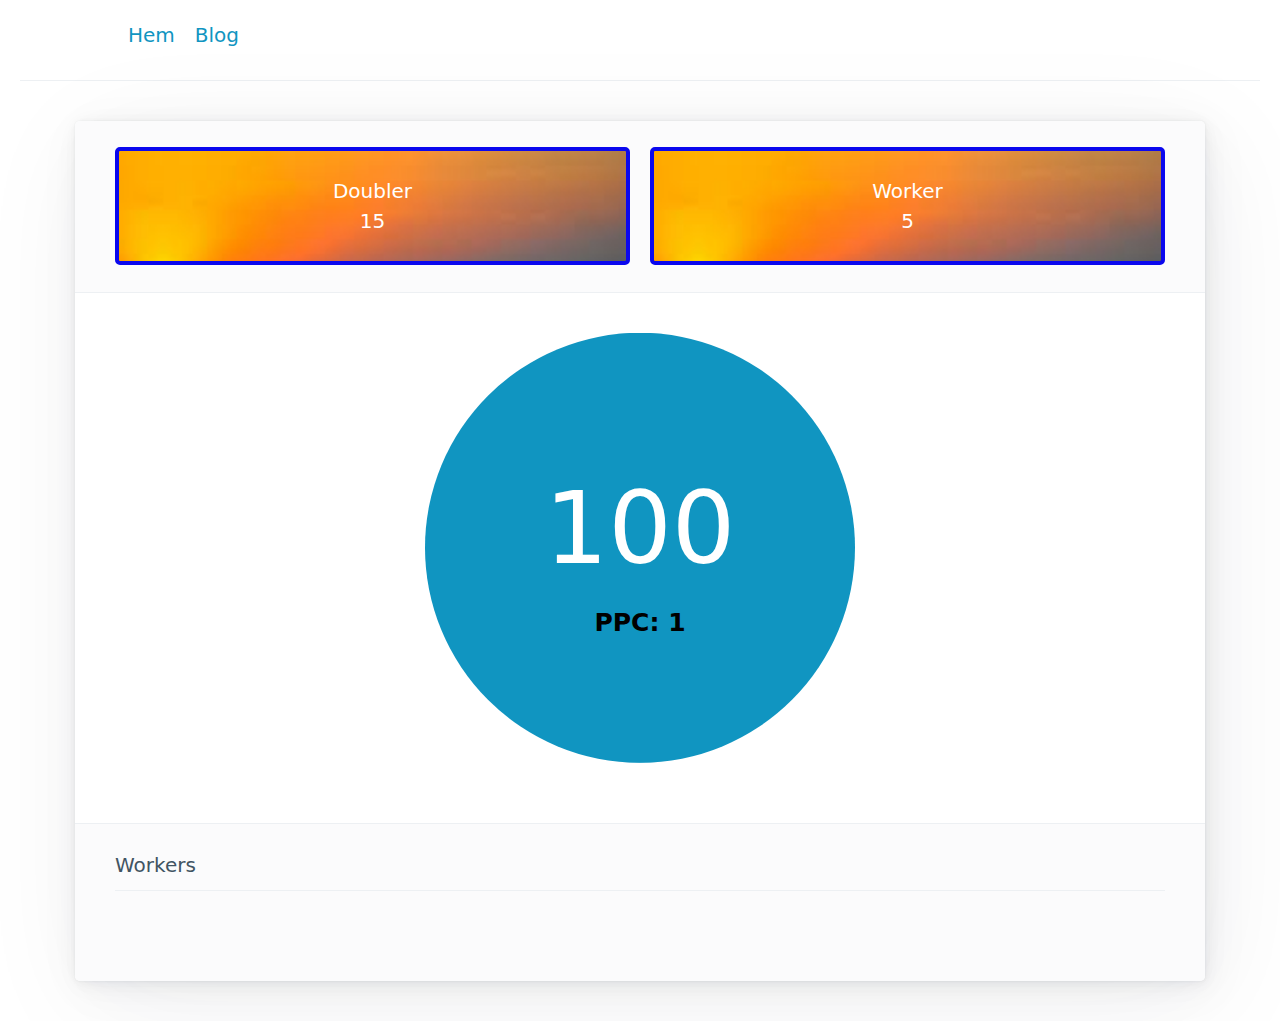
==== commit b97bafc3: "Deploying to gh-pages from @ AlexHV06/AlexHV06.github.io@79ef4d8772768b97e38fd3bb648d76fe3498721b 🚀" ====
--- a/index.html
+++ b/index.html
@@ -6,15 +6,15 @@
 		<meta name="viewport" content="width=device-width" />
 		<meta http-equiv="content-security-policy" content="">
 		<link href="./_app/immutable/assets/_layout-8003c18b.css" rel="stylesheet">
-		<link href="./_app/immutable/assets/_page-f22d7fd2.css" rel="stylesheet">
-		<link rel="modulepreload" href="./_app/immutable/start-99fe7136.js">
+		<link href="./_app/immutable/assets/_page-c97b0579.css" rel="stylesheet">
+		<link rel="modulepreload" href="./_app/immutable/start-4f9c0832.js">
 		<link rel="modulepreload" href="./_app/immutable/chunks/index-efcbbb00.js">
 		<link rel="modulepreload" href="./_app/immutable/chunks/singletons-08392291.js">
 		<link rel="modulepreload" href="./_app/immutable/chunks/preload-helper-41c905a7.js">
 		<link rel="modulepreload" href="./_app/immutable/components/pages/_layout.svelte-f6925622.js">
 		<link rel="modulepreload" href="./_app/immutable/modules/pages/_layout.js-9cbb603b.js">
 		<link rel="modulepreload" href="./_app/immutable/chunks/_layout-da46b06b.js">
-		<link rel="modulepreload" href="./_app/immutable/components/pages/_page.svelte-9d8914fa.js"><!-- HEAD_svelte-1lc4dl3_START --><link rel="stylesheet" href="/pico.min.css"><style>nav {
+		<link rel="modulepreload" href="./_app/immutable/components/pages/_page.svelte-b352a98e.js"><!-- HEAD_svelte-1lc4dl3_START --><link rel="stylesheet" href="/pico.min.css"><style>nav {
       margin-left: 10%;
       margin-right: 10%;
     }
@@ -31,28 +31,28 @@
 
 <main class="container-fluid"><hr>
 
-  <main class="container"><article><header><div class="grid"><button class="upgrade svelte-jpsens"><span>Doubler</span>
+  <main class="container"><article><header><div class="grid"><button class="upgrade svelte-g2lbag"><span>Doubler</span>
           <span>15</span>
-        </button><button class="upgrade svelte-jpsens"><span>Worker</span>
+        </button><button class="upgrade svelte-g2lbag"><span>Worker</span>
           <span>5</span>
         </button></div></header>
-  <div class="game svelte-jpsens"><button class="clicker svelte-jpsens"><span class="clicks svelte-jpsens">100</span>
-      <span class="pointtext svelte-jpsens">PPC: 1</span></button></div>
-  <footer><div class="panelright svelte-jpsens"><div><span>Workers</span>
+  <div class="game svelte-g2lbag"><button class="clicker svelte-g2lbag"><span class="clicks svelte-g2lbag">100</span>
+      <span class="pointtext svelte-g2lbag">PPC: 1</span></button></div>
+  <footer><div class="panelright svelte-g2lbag"><div><span>Workers</span>
         <hr>
-        <div class="shop svelte-jpsens"></div></div>
+        <div class="shop svelte-g2lbag"></div></div>
       <hr></div></footer>
 </article></main></main>
 
 
-		<script type="module" data-sveltekit-hydrate="1b8re81">
-			import { start } from "./_app/immutable/start-99fe7136.js";
+		<script type="module" data-sveltekit-hydrate="1w3wsn5">
+			import { start } from "./_app/immutable/start-4f9c0832.js";
 
 			start({
 				env: {},
 				paths: {"base":"","assets":""},
-				target: document.querySelector('[data-sveltekit-hydrate="1b8re81"]').parentNode,
-				version: "1673352489452",
+				target: document.querySelector('[data-sveltekit-hydrate="1w3wsn5"]').parentNode,
+				version: "1674126414200",
 				hydrate: {
 					node_ids: [0, 2],
 					data: [null,null],
--- a/_app/immutable/assets/_page-c97b0579.css
+++ b/_app/immutable/assets/_page-c97b0579.css
@@ -0,0 +1 @@
+.shop.svelte-g2lbag{display:grid;grid-auto-flow:row;gap:8px;grid-template-rows:repeat(3,1fr);grid-template-columns:repeat(3,1fr)}.upgrade.svelte-g2lbag{width:100%;height:100%;border:4px solid rgb(11,8,238);background-color:#5900ff;background-size:cover;background-image:url([data-uri]);place-items:center;place-content:center;display:flex;flex-direction:column}.worker.svelte-g2lbag{width:100%;height:100%;border:1px solid rgb(0,55,255);background-color:#000;place-items:center;place-content:center;display:flex}.game.svelte-g2lbag{height:50vh;display:flex;flex-direction:column;place-items:center;place-content:center}.clicker.svelte-g2lbag{clip-path:circle();display:flex;height:100%;width:100%;flex-direction:column;place-items:center;place-content:center;background-image:url(https://images-prod.dazeddigital.com/592/azure/dazed-prod/1060/8/1068776.jpg);background-size:cover;background-position:0px -100px}.panelright.svelte-g2lbag{height:100%;display:flex;flex-direction:column;gap:16px}.clicks.svelte-g2lbag{font-size:100px}.pointtext.svelte-g2lbag{color:#000;font-size:25px;font-weight:700}
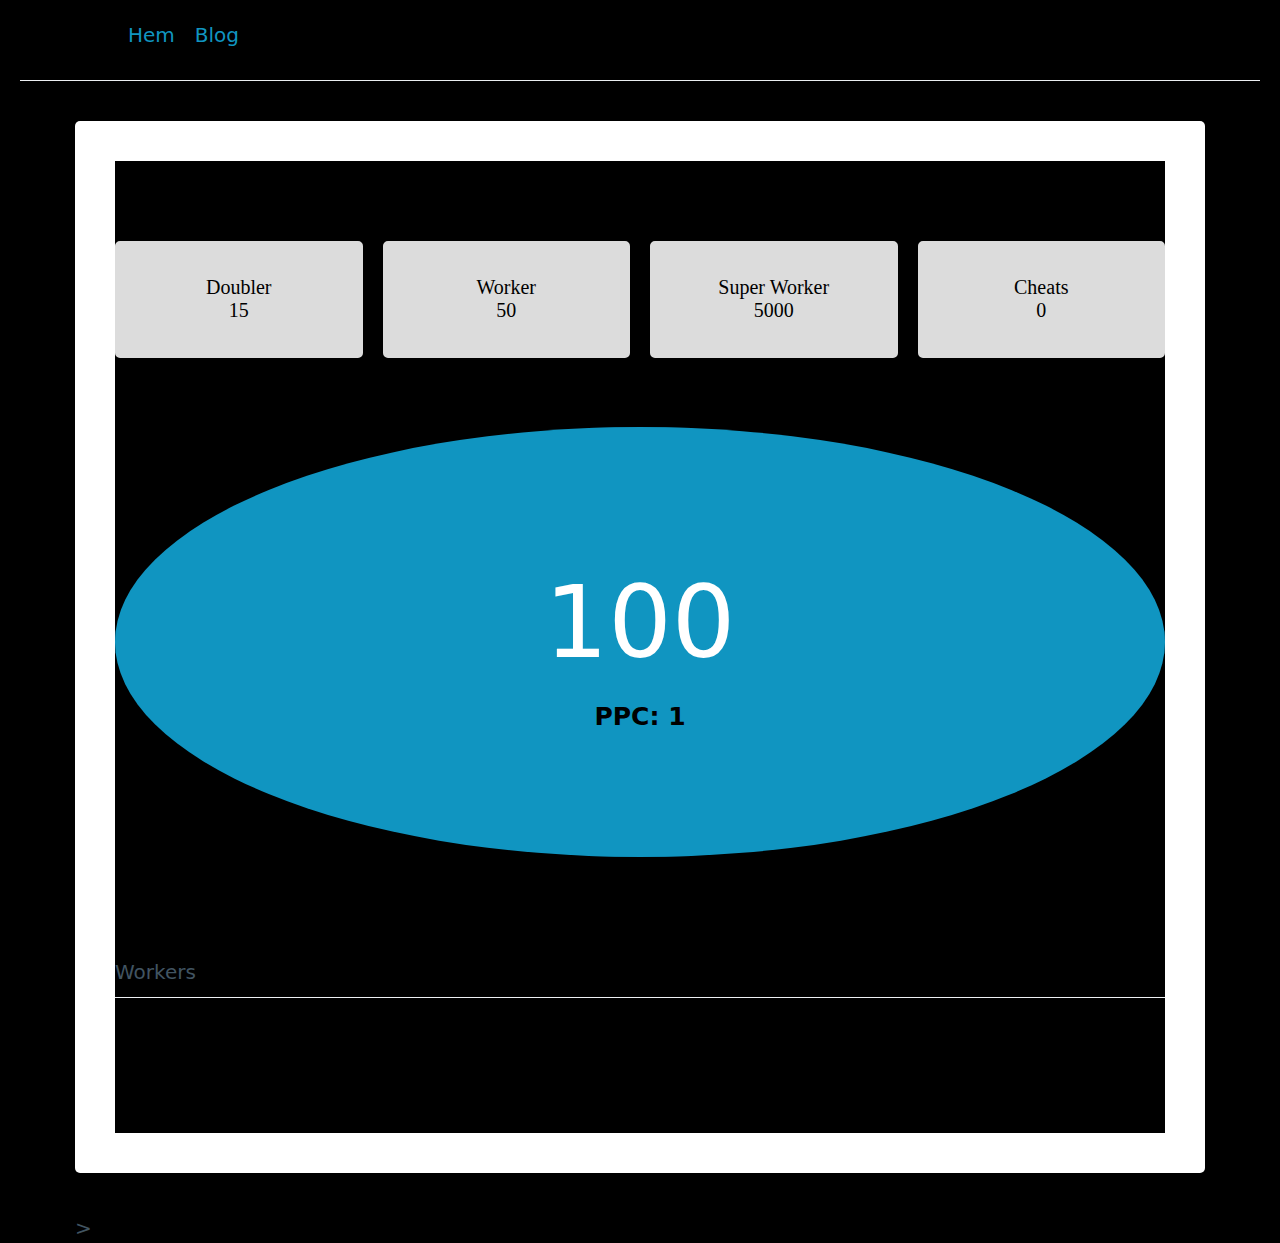
==== commit 5f8c0bde: "Deploying to gh-pages from @ AlexHV06/AlexHV06.github.io@3b35477493f725d665b2286932be7f99b75c10f3 🚀" ====
--- a/index.html
+++ b/index.html
@@ -6,15 +6,15 @@
 		<meta name="viewport" content="width=device-width" />
 		<meta http-equiv="content-security-policy" content="">
 		<link href="./_app/immutable/assets/_layout-8003c18b.css" rel="stylesheet">
-		<link href="./_app/immutable/assets/_page-c97b0579.css" rel="stylesheet">
-		<link rel="modulepreload" href="./_app/immutable/start-4f9c0832.js">
-		<link rel="modulepreload" href="./_app/immutable/chunks/index-efcbbb00.js">
-		<link rel="modulepreload" href="./_app/immutable/chunks/singletons-08392291.js">
+		<link href="./_app/immutable/assets/_page-f22f8216.css" rel="stylesheet">
+		<link rel="modulepreload" href="./_app/immutable/start-0a40f6ae.js">
+		<link rel="modulepreload" href="./_app/immutable/chunks/index-bedcd23a.js">
+		<link rel="modulepreload" href="./_app/immutable/chunks/singletons-e0934410.js">
 		<link rel="modulepreload" href="./_app/immutable/chunks/preload-helper-41c905a7.js">
-		<link rel="modulepreload" href="./_app/immutable/components/pages/_layout.svelte-f6925622.js">
+		<link rel="modulepreload" href="./_app/immutable/components/pages/_layout.svelte-4f877a3e.js">
 		<link rel="modulepreload" href="./_app/immutable/modules/pages/_layout.js-9cbb603b.js">
 		<link rel="modulepreload" href="./_app/immutable/chunks/_layout-da46b06b.js">
-		<link rel="modulepreload" href="./_app/immutable/components/pages/_page.svelte-b352a98e.js"><!-- HEAD_svelte-1lc4dl3_START --><link rel="stylesheet" href="/pico.min.css"><style>nav {
+		<link rel="modulepreload" href="./_app/immutable/components/pages/_page.svelte-de835a6f.js"><!-- HEAD_svelte-1lc4dl3_START --><link rel="stylesheet" href="/pico.min.css"><style>nav {
       margin-left: 10%;
       margin-right: 10%;
     }
@@ -31,28 +31,34 @@
 
 <main class="container-fluid"><hr>
 
-  <main class="container"><article><header><div class="grid"><button class="upgrade svelte-g2lbag"><span>Doubler</span>
-          <span>15</span>
-        </button><button class="upgrade svelte-g2lbag"><span>Worker</span>
-          <span>5</span>
+  <main class="container"><article><body bgcolor="#000000"><header><div class="grid"><button class="upgrade svelte-1hnejdr"><span class="svelte-1hnejdr">Doubler</span>
+          <span class="svelte-1hnejdr">15</span>
+        </button><button class="upgrade svelte-1hnejdr"><span class="svelte-1hnejdr">Worker</span>
+          <span class="svelte-1hnejdr">50</span>
+        </button><button class="upgrade svelte-1hnejdr"><span class="svelte-1hnejdr">Super Worker</span>
+          <span class="svelte-1hnejdr">5000</span>
+        </button><button class="upgrade svelte-1hnejdr"><span class="svelte-1hnejdr">Cheats</span>
+          <span class="svelte-1hnejdr">0</span>
         </button></div></header>
-  <div class="game svelte-g2lbag"><button class="clicker svelte-g2lbag"><span class="clicks svelte-g2lbag">100</span>
-      <span class="pointtext svelte-g2lbag">PPC: 1</span></button></div>
-  <footer><div class="panelright svelte-g2lbag"><div><span>Workers</span>
+  <div class="game svelte-1hnejdr"><button class="clicker svelte-1hnejdr"><span class="clicks svelte-1hnejdr">100</span>
+      <span class="pointtext svelte-1hnejdr">PPC: 1</span></button></div>
+  <footer><div class="panelright svelte-1hnejdr"><div><span>Workers</span>
         <hr>
-        <div class="shop svelte-g2lbag"></div></div>
-      <hr></div></footer>
-</article></main></main>
+        <div class="shop svelte-1hnejdr"></div></div>
+      <hr></div></footer></body></article>
+
+<main class="container_fluid"><body bgcolor="#000000">&gt;</body>
+</main></main></main>
 
 
-		<script type="module" data-sveltekit-hydrate="1w3wsn5">
-			import { start } from "./_app/immutable/start-4f9c0832.js";
+		<script type="module" data-sveltekit-hydrate="1qs3vmr">
+			import { start } from "./_app/immutable/start-0a40f6ae.js";
 
 			start({
 				env: {},
 				paths: {"base":"","assets":""},
-				target: document.querySelector('[data-sveltekit-hydrate="1w3wsn5"]').parentNode,
-				version: "1674126414200",
+				target: document.querySelector('[data-sveltekit-hydrate="1qs3vmr"]').parentNode,
+				version: "1674126854730",
 				hydrate: {
 					node_ids: [0, 2],
 					data: [null,null],
--- a/_app/immutable/assets/_page-f22f8216.css
+++ b/_app/immutable/assets/_page-f22f8216.css
@@ -0,0 +1 @@
+.shop.svelte-1hnejdr.svelte-1hnejdr{display:grid;grid-auto-flow:row;gap:8px;grid-template-rows:repeat(3,1fr);grid-template-columns:repeat(3,1fr)}.upgrade.svelte-1hnejdr span.svelte-1hnejdr{color:#000}.upgrade.svelte-1hnejdr.svelte-1hnejdr{width:100%;height:110%;border:5px solid rgb(220,220,220);background-color:#dcdcdc;background-size:cover;background-image:url(https://previews.123rf.com/images/boygointer/boygointer1508/boygointer150801140/44075190-text-upgrade-button-3d-render.jpg);background-position:-5px -50px;place-items:center;place-content:center;display:flex;flex-direction:column;font:1em times-new-roman}.game.svelte-1hnejdr.svelte-1hnejdr{height:50vh;display:flex;flex-direction:column;place-items:center;place-content:center}.clicker.svelte-1hnejdr.svelte-1hnejdr{clip-path:ellipse();display:flex;height:100%;width:100%;flex-direction:column;place-items:center;place-content:center;background-image:url(https://i.kym-cdn.com/photos/images/original/002/491/279/26f.gif);background-size:cover;background-position:-3px -80px}.panelright.svelte-1hnejdr.svelte-1hnejdr{height:100%;display:flex;flex-direction:column;gap:8px}.clicks.svelte-1hnejdr.svelte-1hnejdr{font-size:100px}.pointtext.svelte-1hnejdr.svelte-1hnejdr{color:#000;font-size:25px;font-weight:700}
